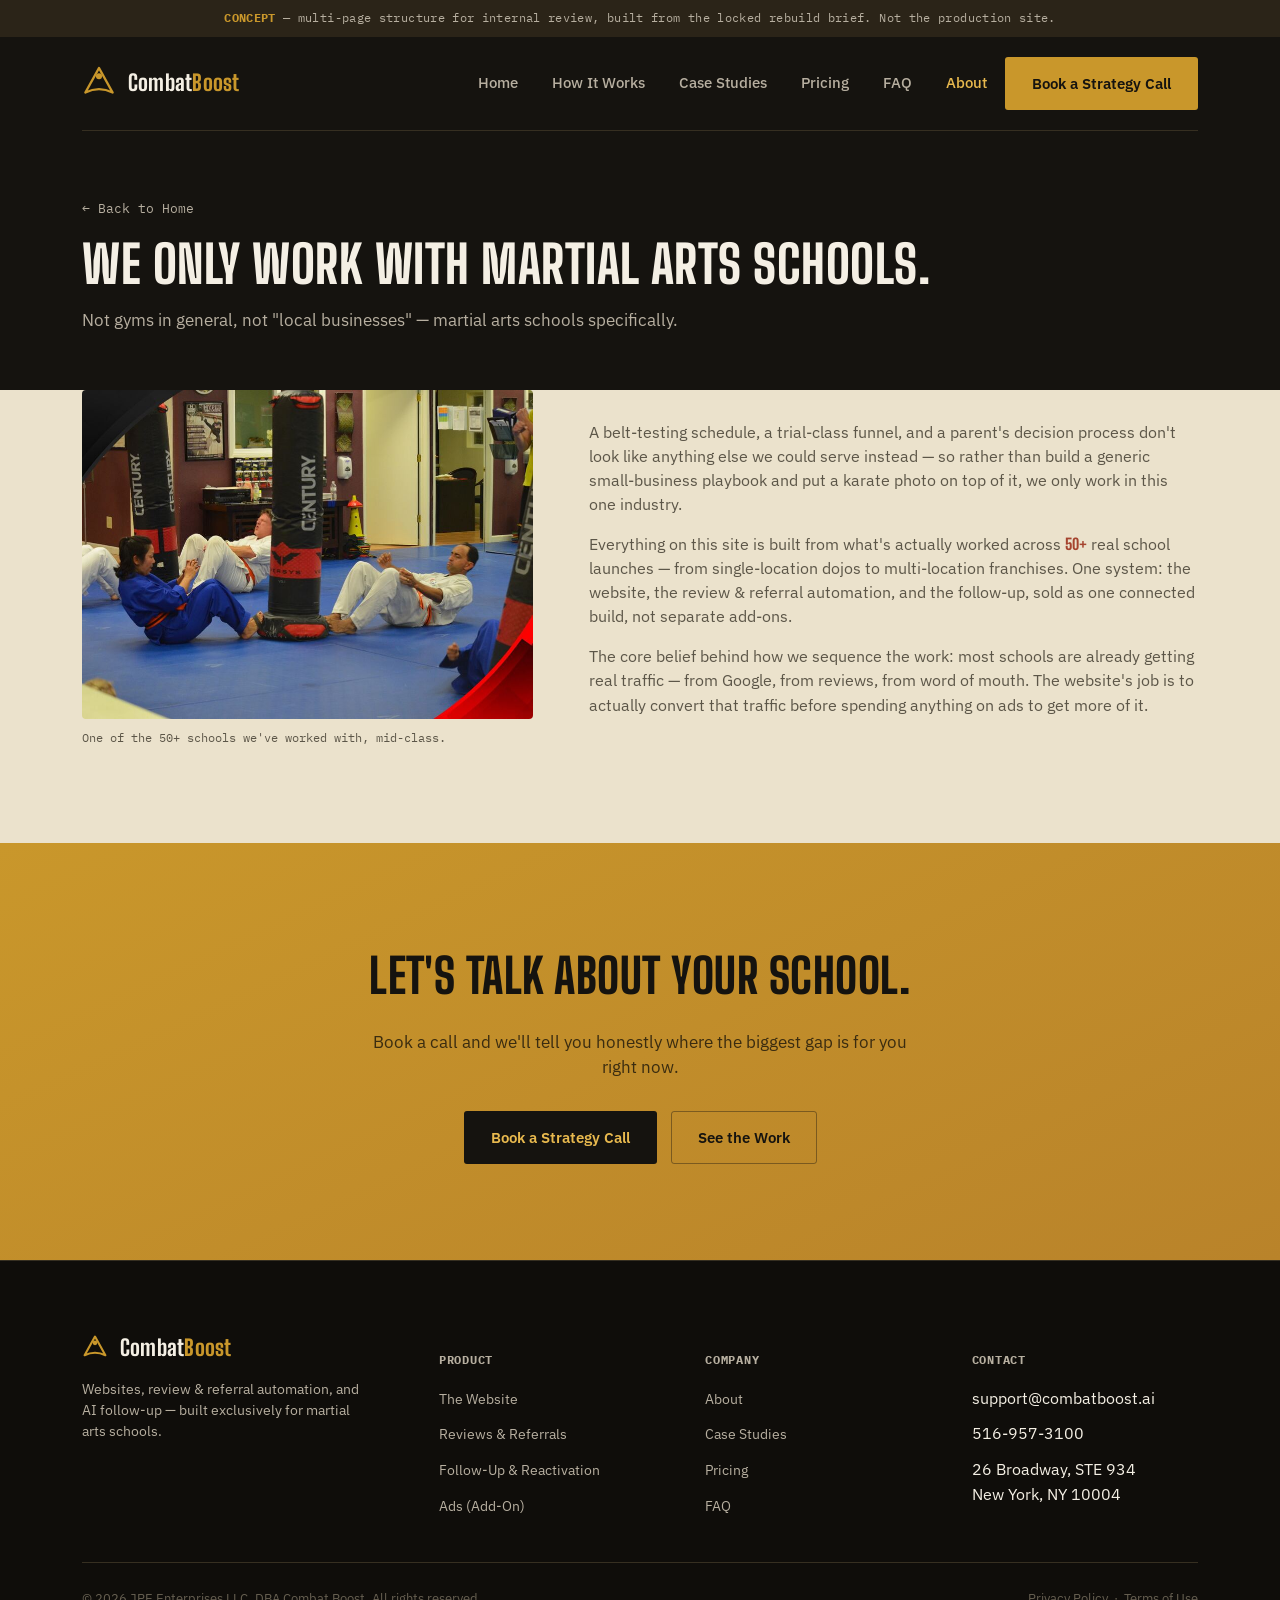
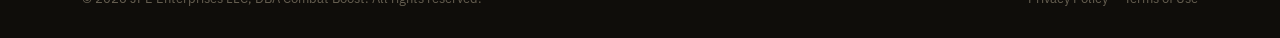
==== about/index.html @ ccc00e43 "Convert to real multi-page site: dedicated URLs for Pricing, Case Studies, About, FAQ The site was a" ====
<!doctype html>
<title>About — Combat Boost</title>
<meta name="description" content="Combat Boost only works with martial arts schools — websites, review & referral automation, and follow-up, built from what's worked across 50+ real school launches.">
<link rel="canonical" href="https://combatboost.ai/about/">
<link rel="stylesheet" href="/assets/styles.css">
<link rel="preconnect" href="https://fonts.gstatic.com" crossorigin>
<link rel="stylesheet" href="https://fonts.googleapis.com/css2?family=Big+Shoulders+Display:wght@600;700;800&family=IBM+Plex+Sans:wght@400;500;600&family=IBM+Plex+Mono:wght@400;500;600&display=swap">

<div class="concept-banner"><b>CONCEPT</b> — multi-page structure for internal review, built from the locked rebuild brief. Not the production site.</div>

<div class="wrap">
  <header>
    <a class="brand" href="/">
      <svg width="34" height="34" viewBox="0 0 100 100" aria-hidden="true">
        <path d="M50 6 L90 78 Q50 58 10 78 Z" fill="none" stroke="#C9972B" stroke-width="7" stroke-linejoin="round"/>
        <circle cx="50" cy="30" r="9" fill="#C9972B"/>
      </svg>
      <span class="brand-word">Combat<span>Boost</span></span>
    </a>
    <div class="header-actions">
      <nav class="main" id="main-nav">
        <a class="btn btn-gold mobile-cta" href="/pricing/#call">Book a Strategy Call</a>
      <a href="/">Home</a>
      <a href="/#how-it-works">How It Works</a>
      <a href="/case-studies/">Case Studies</a>
      <a href="/pricing/">Pricing</a>
      <a href="/faq/">FAQ</a>
      <a href="/about/" aria-current="page">About</a>
      </nav>
      <a class="btn btn-gold" href="/pricing/#call">Book a Strategy Call</a>
      <button class="nav-toggle" id="nav-toggle" aria-label="Toggle menu" aria-expanded="false">
        <span></span><span></span><span></span>
      </button>
    </div>
  </header>
</div>

<section class="page-hero">
  <div class="wrap">
    <a class="crumb" href="/">&larr; Back to Home</a>
    <h1>We Only Work With Martial Arts Schools.</h1>
    <p class="dek">Not gyms in general, not "local businesses" — martial arts schools specifically.</p>
  </div>
</section>

<section class="on-light2" style="padding-top:0">
  <div class="wrap about-grid">
    <div>
      <img class="about-photo" src="/assets/images/about-photo.jpg" alt="A real Combat Boost client, mid-class" loading="lazy">
      <p class="about-cap">One of the 50+ schools we've worked with, mid-class.</p>
    </div>
    <div class="about-copy">
      <p style="font-size:15.5px; color:var(--tx-light-soft)">A belt-testing schedule, a trial-class funnel, and a parent's decision process don't look like anything else we could serve instead — so rather than build a generic small-business playbook and put a karate photo on top of it, we only work in this one industry.</p>
      <p style="font-size:15.5px; color:var(--tx-light-soft)">Everything on this site is built from what's actually worked across <span class="stat-inline">50+</span> real school launches — from single-location dojos to multi-location franchises. One system: the website, the review &amp; referral automation, and the follow-up, sold as one connected build, not separate add-ons.</p>
      <p style="font-size:15.5px; color:var(--tx-light-soft)">The core belief behind how we sequence the work: most schools are already getting real traffic — from Google, from reviews, from word of mouth. The website's job is to actually convert that traffic before spending anything on ads to get more of it.</p>
    </div>
  </div>
</section>

<section class="closing" id="call">
  <div class="wrap">
    <h2>Let's Talk About Your School.</h2>
    <p>Book a call and we'll tell you honestly where the biggest gap is for you right now.</p>
    <div class="actions" style="justify-content:center; display:flex; gap:14px; flex-wrap:wrap">
      <a class="btn btn-gold" href="/pricing/#call">Book a Strategy Call</a>
      <a class="btn btn-ghost-dark" href="/case-studies/">See the Work</a>
    </div>
  </div>
</section>

<!-- PRIORITY 6, NOT BUILT THIS PASS: a self-serve "Free Website Health Check"
     lead magnet (enter your URL, get a scored report) — similar to Monstro's
     Health Check Analyzer and 97Display's Website Audit tool. Strong fit
     since Joe already runs this kind of audit manually on cold prospects.
     Flagged for a future pass, not attempted here. -->

<footer>
  <div class="wrap">
    <div class="foot-grid">
      <div class="foot-about">
        <div class="brand" style="margin-bottom:4px">
          <svg width="26" height="26" viewBox="0 0 100 100" aria-hidden="true">
        <path d="M50 6 L90 78 Q50 58 10 78 Z" fill="none" stroke="#C9972B" stroke-width="8" stroke-linejoin="round"/>
        <circle cx="50" cy="30" r="9" fill="#C9972B"/>
      </svg>
          <span class="brand-word">Combat<span>Boost</span></span>
        </div>
        <p>Websites, review &amp; referral automation, and AI follow-up — built exclusively for martial arts schools.</p>
      </div>
      <div>
        <h5>Product</h5>
        <ul class="foot-links">
          <li><a href="/#how-it-works">The Website</a></li>
          <li><a href="/#how-it-works">Reviews &amp; Referrals</a></li>
          <li><a href="/#how-it-works">Follow-Up &amp; Reactivation</a></li>
          <li><a href="/pricing/">Ads (Add-On)</a></li>
        </ul>
      </div>
      <div>
        <h5>Company</h5>
        <ul class="foot-links">
          <li><a href="/about/">About</a></li>
          <li><a href="/case-studies/">Case Studies</a></li>
          <li><a href="/pricing/">Pricing</a></li>
          <li><a href="/faq/">FAQ</a></li>
        </ul>
      </div>
      <div>
        <h5>Contact</h5>
        <ul class="foot-links">
          <li>support@combatboost.ai</li>
          <li>516-957-3100</li>
          <li>26 Broadway, STE 934<br>New York, NY 10004</li>
        </ul>
      </div>
    </div>
    <div class="foot-bottom">
      <span>© 2026 JPE Enterprises LLC, DBA Combat Boost. All rights reserved.</span>
      <span><a href="#">Privacy Policy</a> &nbsp;·&nbsp; <a href="#">Terms of Use</a></span>
    </div>
  </div>
</footer>
<script src="/assets/nav.js"></script>
---- assets/styles.css ----
:root{
  --ink:        #15130F;
  --ink-2:      #1D1912;
  --ink-3:      #2B2418;
  --line-dark:  #362F21;
  --gold:       #C9972B;
  --gold-bright:#E8B94E;
  --clay:       #A5432E;
  --good:       #6B8F5A;
  --cream:      #F4EFE4;
  --cream-2:    #EBE2CC;
  --line-light: #DCD1B4;
  --tx-dark:      #F4EFE4;
  --tx-dark-soft: #B7AFA0;
  --tx-light:      #17140F;
  --tx-light-soft: #5C5648;
  color-scheme: dark;
  background:var(--ink);
}
*{box-sizing:border-box}
html{scroll-behavior:smooth}
body{margin:0; background:var(--ink); font-family:"IBM Plex Sans",system-ui,sans-serif; color:var(--tx-dark); line-height:1.55}
h1,h2,h3,h4{font-family:"Big Shoulders Display",sans-serif; font-weight:800; text-transform:uppercase; letter-spacing:.01em; text-wrap:balance; margin:0}
.mono{font-family:"IBM Plex Mono",monospace}
p{margin:0}
a{color:inherit}
img,svg{display:block}
.wrap{max-width:1180px; margin:0 auto; padding:0 32px}
@media (max-width:640px){ .wrap{padding:0 20px} }
.btn{
  display:inline-flex; align-items:center; gap:8px; font-family:"IBM Plex Sans"; font-weight:600;
  font-size:15px; padding:14px 26px; border-radius:3px; cursor:pointer; border:1px solid transparent;
  text-decoration:none; transition:transform .15s ease;
}
.btn:hover{transform:translateY(-1px)}
.btn-gold{background:var(--gold); color:var(--ink)}
.btn-gold:hover{background:var(--gold-bright)}
.btn-ghost-dark{border-color:var(--line-dark); color:var(--tx-dark)}
.btn-ghost-dark:hover{border-color:var(--gold)}
.btn-ghost-light{border-color:var(--tx-light); color:var(--tx-light)}
.lede{font-size:15.5px; color:var(--tx-dark-soft); max-width:56ch; margin-bottom:10px}
.on-light .lede, .on-light2 .lede{color:var(--tx-light-soft)}
section{padding:96px 0}
@media (max-width:640px){ section{padding:64px 0} }
.section-head{max-width:640px; margin-bottom:48px}
.section-head h2{font-size:clamp(28px,3.6vw,42px); line-height:1.05}
.section-head p{margin-top:16px; font-size:16.5px}
.on-light{background:var(--cream); color:var(--tx-light)}
.on-light2{background:var(--cream-2); color:var(--tx-light)}

/* ---------- concept banner ---------- */
.concept-banner{
  background:var(--ink-3); color:var(--tx-dark-soft); font-family:"IBM Plex Mono",monospace;
  font-size:12px; text-align:center; padding:9px 14px; letter-spacing:.03em;
}
.concept-banner b{color:var(--gold)}

/* ---------- header ---------- */
header{
  display:flex; align-items:center; justify-content:space-between; padding:20px 0;
  border-bottom:1px solid var(--line-dark);
}
.brand{display:flex; align-items:center; gap:12px; text-decoration:none}
.brand-word{font-family:"Big Shoulders Display"; font-weight:800; font-size:22px; letter-spacing:.01em; color:var(--tx-dark)}
.brand-word span{color:var(--gold)}
.header-actions{display:flex; align-items:center; gap:18px}
nav.main{display:flex; align-items:center; gap:34px; font-size:14.5px; font-weight:500}
nav.main a{text-decoration:none; color:var(--tx-dark-soft)}
nav.main a:hover, nav.main a[aria-current="page"]{color:var(--tx-dark)}
nav.main a[aria-current="page"]{color:var(--gold-bright)}
.nav-toggle{
  display:none; flex-direction:column; justify-content:center; gap:5px; width:34px; height:34px;
  background:none; border:none; cursor:pointer; padding:0;
}
.nav-toggle span{width:100%; height:2px; background:var(--tx-dark); display:block}
.mobile-cta{display:none}
@media (max-width:640px){
  /* The persistent header CTA collides with the wordmark below ~640px —
     hide it there and surface the same CTA as the first item inside the
     mobile nav panel instead, so it's still one tap away, every page. */
  .header-actions > a.btn-gold{display:none}
  .mobile-cta{
    display:block; text-align:center; margin-bottom:14px; width:100%;
    order:-1;
  }
}
@media (max-width:920px){
  nav.main{
    display:none; position:absolute; top:100%; left:0; right:0; background:var(--ink);
    border-bottom:1px solid var(--line-dark); flex-direction:column; align-items:flex-start;
    gap:0; padding:16px 32px 20px;
  }
  nav.main.open{display:flex}
  nav.main a{padding:12px 0; width:100%; border-bottom:1px solid var(--line-dark)}
  nav.main a:last-child{border-bottom:none}
  .nav-toggle{display:flex}
  header{position:relative}
}

/* ---------- interior page hero (dedicated pages, not the homepage) ---------- */
.page-hero{padding:64px 0 56px}
.crumb{
  font-family:"IBM Plex Mono"; font-size:12.5px; color:var(--tx-dark-soft); text-decoration:none;
  display:inline-flex; align-items:center; gap:6px; margin-bottom:20px;
}
.crumb:hover{color:var(--gold-bright)}
.page-hero h1{font-size:clamp(32px,4.6vw,52px); line-height:1.02; margin-bottom:16px}
.page-hero .dek{font-size:17px; color:var(--tx-dark-soft); max-width:60ch}

/* ---------- plain-text included list (pricing) — no icon boxes ---------- */
.included-list{border-top:1px solid var(--line-light)}
.included-item{
  display:grid; grid-template-columns:200px 1fr; gap:24px; padding:26px 0; border-bottom:1px solid var(--line-light);
}
@media (max-width:700px){ .included-item{grid-template-columns:1fr; gap:6px} }
.included-item h3{font-size:18px; text-transform:none; color:var(--tx-light)}
.included-item p{font-size:14.5px; color:var(--tx-light-soft); margin-top:6px}
.included-item .tag-optional{font-family:"IBM Plex Mono"; font-size:11px; color:var(--clay); text-transform:uppercase}

/* ---------- case-study index: story rows, not a card grid ---------- */
.story-row{
  display:grid; grid-template-columns:280px 1fr; gap:36px; padding:36px 0; border-bottom:1px solid var(--line-dark);
  align-items:center;
}
.story-row:first-child{padding-top:0}
@media (max-width:760px){ .story-row{grid-template-columns:1fr} }
.story-shot{width:100%; aspect-ratio:16/11; object-fit:cover; object-position:top; border-top:3px solid var(--gold)}
.story-noshot{
  width:100%; aspect-ratio:16/11; background:var(--ink-2); border-top:3px solid var(--gold);
  display:flex; align-items:center; justify-content:center; font-family:"IBM Plex Mono"; font-size:12px; color:var(--tx-dark-soft); text-align:center; padding:20px;
}
.story-tag{display:block; font-family:"IBM Plex Mono"; font-size:11px; letter-spacing:.05em; color:var(--gold-bright); text-transform:uppercase}
.story-row h3{font-size:22px; margin-top:8px; text-transform:none}
.story-row p{font-size:14.5px; color:var(--tx-dark-soft); margin-top:10px; max-width:56ch}
.story-link{font-family:"IBM Plex Mono"; font-size:12.5px; color:var(--gold-bright); text-decoration:none; margin-top:14px; display:inline-block; border-bottom:1px solid var(--gold-bright)}

/* ---------- individual case-study detail page ---------- */
.story-quote{
  border-left:2px solid var(--gold); padding-left:24px; margin:28px 0;
  font-family:"Big Shoulders Display"; font-weight:600; font-size:clamp(19px,2.2vw,24px); line-height:1.32; text-transform:none;
  color:var(--tx-dark);
}

/* ---------- hero ---------- */
.hero{padding:80px 0 100px; position:relative; overflow:hidden}
.hero::before{
  content:""; position:absolute; inset:0; pointer-events:none;
  background:
    radial-gradient(700px 420px at 82% -10%, rgba(201,151,43,.16), transparent 70%);
}
.hero-grid{display:grid; grid-template-columns:1.1fr .9fr; gap:56px; align-items:center; position:relative}
@media (max-width:920px){ .hero-grid{grid-template-columns:1fr} }
.hero h1{font-size:clamp(38px,5.4vw,64px); line-height:.98; margin:18px 0 22px}
.hero h1 em{font-style:normal; color:var(--gold)}
.hero .dek{font-size:18px; color:var(--tx-dark-soft); max-width:52ch; margin-bottom:34px}
.hero .actions{display:flex; gap:14px; flex-wrap:wrap; margin-bottom:30px}
.hero .stat-line{font-size:14px; color:var(--tx-dark-soft)}
.hero .stat-line b{color:var(--gold-bright); font-family:"IBM Plex Mono"}

/* Real before/after — an actual client's old site next to the actual
   Combat Boost rebuild, in a plain browser-chrome frame. Replaces the
   floating-stat-card cluster that read as generic AI-page-builder filler. */
.ba-compare{position:relative}
.ba-frame{
  background:var(--ink-2); border:1px solid var(--line-dark); border-radius:6px; overflow:hidden;
}
.ba-chrome{
  display:flex; align-items:center; gap:8px; padding:9px 12px; background:var(--ink-3);
  border-bottom:1px solid var(--line-dark);
}
.ba-dot{width:8px; height:8px; border-radius:50%; background:#4a4130}
.ba-url{
  font-family:"IBM Plex Mono"; font-size:10.5px; color:var(--tx-dark-soft); margin-left:6px;
  background:var(--ink); padding:2px 10px; border-radius:3px; flex:1; white-space:nowrap; overflow:hidden; text-overflow:ellipsis;
}
.ba-frame img{width:100%; display:block}
.ba-label{
  font-family:"IBM Plex Mono"; font-size:11px; letter-spacing:.06em; text-transform:uppercase;
  margin-bottom:9px; display:flex; align-items:center; gap:8px;
}
.ba-label.before{color:var(--tx-dark-soft)}
.ba-label.after{color:var(--gold-bright)}
.ba-label .tag{width:16px; height:2px; background:currentColor; display:inline-block}
.ba-after{margin-top:22px; margin-left:38px; position:relative; z-index:1}
.ba-after .ba-frame{border-color:var(--gold); box-shadow:0 22px 50px rgba(0,0,0,.45)}
.ba-cap{margin-top:14px; font-size:12.5px; color:var(--tx-dark-soft); font-family:"IBM Plex Mono"}
@media (max-width:920px){
  .ba-after{margin-left:0; margin-top:16px}
}

/* ---------- proof strip ---------- */
.proof{background:var(--ink-2); border-top:1px solid var(--line-dark); border-bottom:1px solid var(--line-dark)}
.proof-inner{padding:34px 0; display:flex; align-items:center; gap:40px; flex-wrap:wrap; justify-content:space-between}
.proof-lede{font-family:"IBM Plex Mono"; font-size:13px; color:var(--tx-dark-soft); white-space:nowrap; display:flex; align-items:baseline; gap:10px}
.proof-lede b{font-family:"Big Shoulders Display"; font-weight:800; font-size:30px; color:var(--gold-bright)}
.logo-row{display:flex; gap:38px; flex-wrap:wrap; align-items:center}
.logo-word{font-family:"Big Shoulders Display"; font-weight:700; font-size:16.5px; color:var(--tx-dark-soft); letter-spacing:.01em; text-transform:uppercase; white-space:nowrap}
.logo-word small{display:block; font-family:"IBM Plex Mono"; font-size:9.5px; letter-spacing:.04em; color:#6b6455; text-transform:none; margin-top:1px}

/* ---------- quote banner ---------- */
.quote-banner{text-align:center}
.quote-banner .q{
  font-family:"Big Shoulders Display"; font-weight:600; text-transform:none; letter-spacing:0;
  font-size:clamp(22px,3vw,32px); max-width:900px; margin:0 auto 20px; line-height:1.25; color:var(--tx-dark);
}
.quote-banner .q::before{content:"“"; color:var(--gold)}
.quote-banner .q::after{content:"”"; color:var(--gold)}
.quote-banner .attr{font-family:"IBM Plex Mono"; font-size:13px; color:var(--tx-dark-soft)}
.quote-banner .attr b{color:var(--gold-bright)}

/* ---------- before/after table ---------- */
.baTable{width:100%; border-collapse:collapse; background:var(--cream); overflow:hidden; border-radius:8px}
.baTable th, .baTable td{padding:18px 22px; text-align:left; border-bottom:1px solid var(--line-light); font-size:15px}
.baTable thead th{
  font-family:"IBM Plex Mono"; font-size:11.5px; letter-spacing:.08em; text-transform:uppercase;
  color:var(--tx-light-soft); border-bottom:2px solid var(--tx-light); padding-bottom:14px;
}
.baTable td:first-child{font-family:"Big Shoulders Display"; font-weight:700; font-size:17px; text-transform:uppercase; width:26%}
.baTable tr:last-child td{border-bottom:none}
.mark{display:inline-flex; align-items:center; gap:9px}
.mark.bad::before{content:"✕"; color:var(--clay); font-weight:700}
.mark.good::before{content:"✓"; color:var(--good); font-weight:700}
.reactivation-row td{background:var(--cream-2)}
.tableWrap{overflow-x:auto}

/* ---------- feature strip: plain text, no icon boxes ---------- */
.feature-strip{
  display:flex; flex-wrap:wrap; gap:0; margin-top:8px; border-top:1px solid var(--line-dark); border-bottom:1px solid var(--line-dark);
}
.feature-strip span{
  font-family:"Big Shoulders Display"; font-weight:700; text-transform:uppercase; font-size:15px;
  letter-spacing:.01em; padding:20px 30px 20px 0; margin-right:30px; border-right:1px solid var(--line-dark);
  color:var(--tx-dark-soft);
}
.feature-strip span:last-child{border-right:none; margin-right:0}
.feature-strip span i{color:var(--gold-bright); font-style:normal; font-weight:500; text-transform:none; font-size:12px; font-family:"IBM Plex Mono"}
@media (max-width:760px){
  .feature-strip{flex-direction:column; border-top:none; border-bottom:none}
  .feature-strip span{border-right:none; border-bottom:1px solid var(--line-dark); margin-right:0; padding:16px 0}
  .feature-strip span:last-child{border-bottom:none}
}
.neg-space{margin-top:34px; display:flex; flex-direction:column; gap:10px}
.neg-space p{font-family:"Big Shoulders Display"; font-weight:600; font-size:clamp(18px,2.1vw,23px); text-transform:none; color:var(--tx-dark-soft)}
.neg-space p b{color:var(--gold-bright); font-weight:800}

/* ---------- about: real photo + prose, no card/number grid ---------- */
.about-grid{display:grid; grid-template-columns:.85fr 1.15fr; gap:56px; align-items:center}
@media (max-width:820px){ .about-grid{grid-template-columns:1fr} }
.about-photo{width:100%; border-radius:4px; display:block}
.about-cap{font-family:"IBM Plex Mono"; font-size:11.5px; color:var(--tx-light-soft); margin-top:10px}
.about-copy p + p{margin-top:16px}
.about-copy .stat-inline{font-family:"Big Shoulders Display"; font-weight:800; color:var(--clay)}

/* ---------- video testimonial ---------- */
.video-block{display:grid; grid-template-columns:.95fr 1.05fr; gap:48px; align-items:center}
@media (max-width:860px){ .video-block{grid-template-columns:1fr} }
.video-card{
  aspect-ratio:16/10; background:var(--ink-3); border-top:3px solid var(--gold);
  display:flex; align-items:center; justify-content:center; position:relative;
}
.play{
  width:60px; height:60px; border-radius:50%; background:var(--gold); display:flex;
  align-items:center; justify-content:center;
}
.play::before{content:""; width:0; height:0; border-top:10px solid transparent; border-bottom:10px solid transparent; border-left:16px solid var(--ink); margin-left:4px}
.video-card .vc-cap{position:absolute; bottom:14px; left:16px; font-family:"IBM Plex Mono"; font-size:11.5px; color:var(--tx-dark-soft)}
.video-quote .q{
  font-family:"Big Shoulders Display"; font-weight:600; font-size:clamp(22px,2.6vw,30px); line-height:1.28;
  margin-bottom:18px; text-transform:none;
}
.video-quote .q span{color:var(--gold-bright)}
.video-quote .attr{font-family:"IBM Plex Mono"; font-size:13.5px; color:var(--tx-dark-soft)}
.video-quote .woven-stat{
  margin-top:22px; padding-top:18px; border-top:1px solid var(--line-dark);
  display:flex; align-items:baseline; gap:12px;
}
.woven-stat .ws-num{font-family:"Big Shoulders Display"; font-weight:800; font-size:32px; color:var(--gold-bright)}
.woven-stat .ws-txt{font-size:13.5px; color:var(--tx-dark-soft)}

/* ---------- case studies: flat, no shadow, thin rule not a boxed card ---------- */
.cs-grid{display:grid; grid-template-columns:repeat(3,1fr); gap:0}
@media (max-width:860px){ .cs-grid{grid-template-columns:1fr} }
.cs-card{
  border-left:1px solid var(--line-light); padding:4px 26px; display:flex; flex-direction:column; gap:10px;
}
.cs-card:first-child{border-left:none; padding-left:0}
@media (max-width:860px){
  .cs-card{border-left:none; border-top:1px solid var(--line-light); padding:26px 0}
  .cs-card:first-child{border-top:none; padding-top:0}
}
.cs-shot{width:100%; aspect-ratio:16/10; object-fit:cover; object-position:top; border-top:3px solid var(--clay); margin-bottom:6px}
.cs-tag{font-family:"IBM Plex Mono"; font-size:11px; letter-spacing:.05em; color:var(--clay); text-transform:uppercase}
.cs-card h3{font-size:19px; text-transform:none}
.cs-card p{font-size:14px; color:var(--tx-light-soft)}
.cs-link{font-family:"IBM Plex Mono"; font-size:12.5px; color:var(--tx-light); margin-top:auto; text-decoration:none; border-bottom:1px solid var(--tx-light)}

/* ---------- faq ---------- */
.faq-item{border-bottom:1px solid var(--line-dark); padding:22px 0}
.faq-item summary{
  cursor:pointer; list-style:none; font-family:"Big Shoulders Display"; font-weight:700; font-size:18px;
  display:flex; justify-content:space-between; align-items:center; text-transform:none;
}
.faq-item summary::-webkit-details-marker{display:none}
.faq-item summary::after{content:"+"; color:var(--gold); font-size:22px; font-family:"IBM Plex Mono"}
.faq-item[open] summary::after{content:"–"}
.faq-item p{margin-top:12px; font-size:14.5px; color:var(--tx-dark-soft); max-width:70ch}

/* ---------- closing / pricing ---------- */
.closing{background:linear-gradient(155deg,var(--gold) 0%, #B9832A 100%); color:var(--ink); text-align:center}
.closing h2{font-size:clamp(30px,4.4vw,48px); color:var(--ink); margin-bottom:16px}
.closing p{font-size:16.5px; max-width:56ch; margin:0 auto 30px; color:#3A2C10}
.closing .btn-gold{background:var(--ink); color:var(--gold-bright)}
.closing .btn-gold:hover{background:#241f16}
.closing .btn-ghost-dark{border-color:rgba(21,19,15,.4); color:var(--ink)}

/* ---------- footer ---------- */
footer{background:#0F0D0A; padding:70px 0 30px; border-top:1px solid var(--line-dark)}
.foot-grid{display:grid; grid-template-columns:1.4fr 1fr 1fr 1fr; gap:40px; padding-bottom:44px; border-bottom:1px solid var(--line-dark)}
@media (max-width:820px){ .foot-grid{grid-template-columns:1fr 1fr} }
.foot-grid h5{font-family:"IBM Plex Mono"; font-size:12px; letter-spacing:.06em; text-transform:uppercase; color:var(--tx-dark-soft); margin-bottom:16px}
.foot-links{list-style:none; margin:0; padding:0; display:grid; gap:11px}
.foot-links a{text-decoration:none; color:var(--tx-dark-soft); font-size:14px}
.foot-links a:hover{color:var(--gold)}
.foot-about p{font-size:13.5px; color:var(--tx-dark-soft); max-width:36ch; margin-top:14px}
.foot-bottom{padding-top:26px; display:flex; justify-content:space-between; flex-wrap:wrap; gap:12px; font-size:12.5px; color:#665F51}
.foot-bottom a{color:#665F51; text-decoration:none}
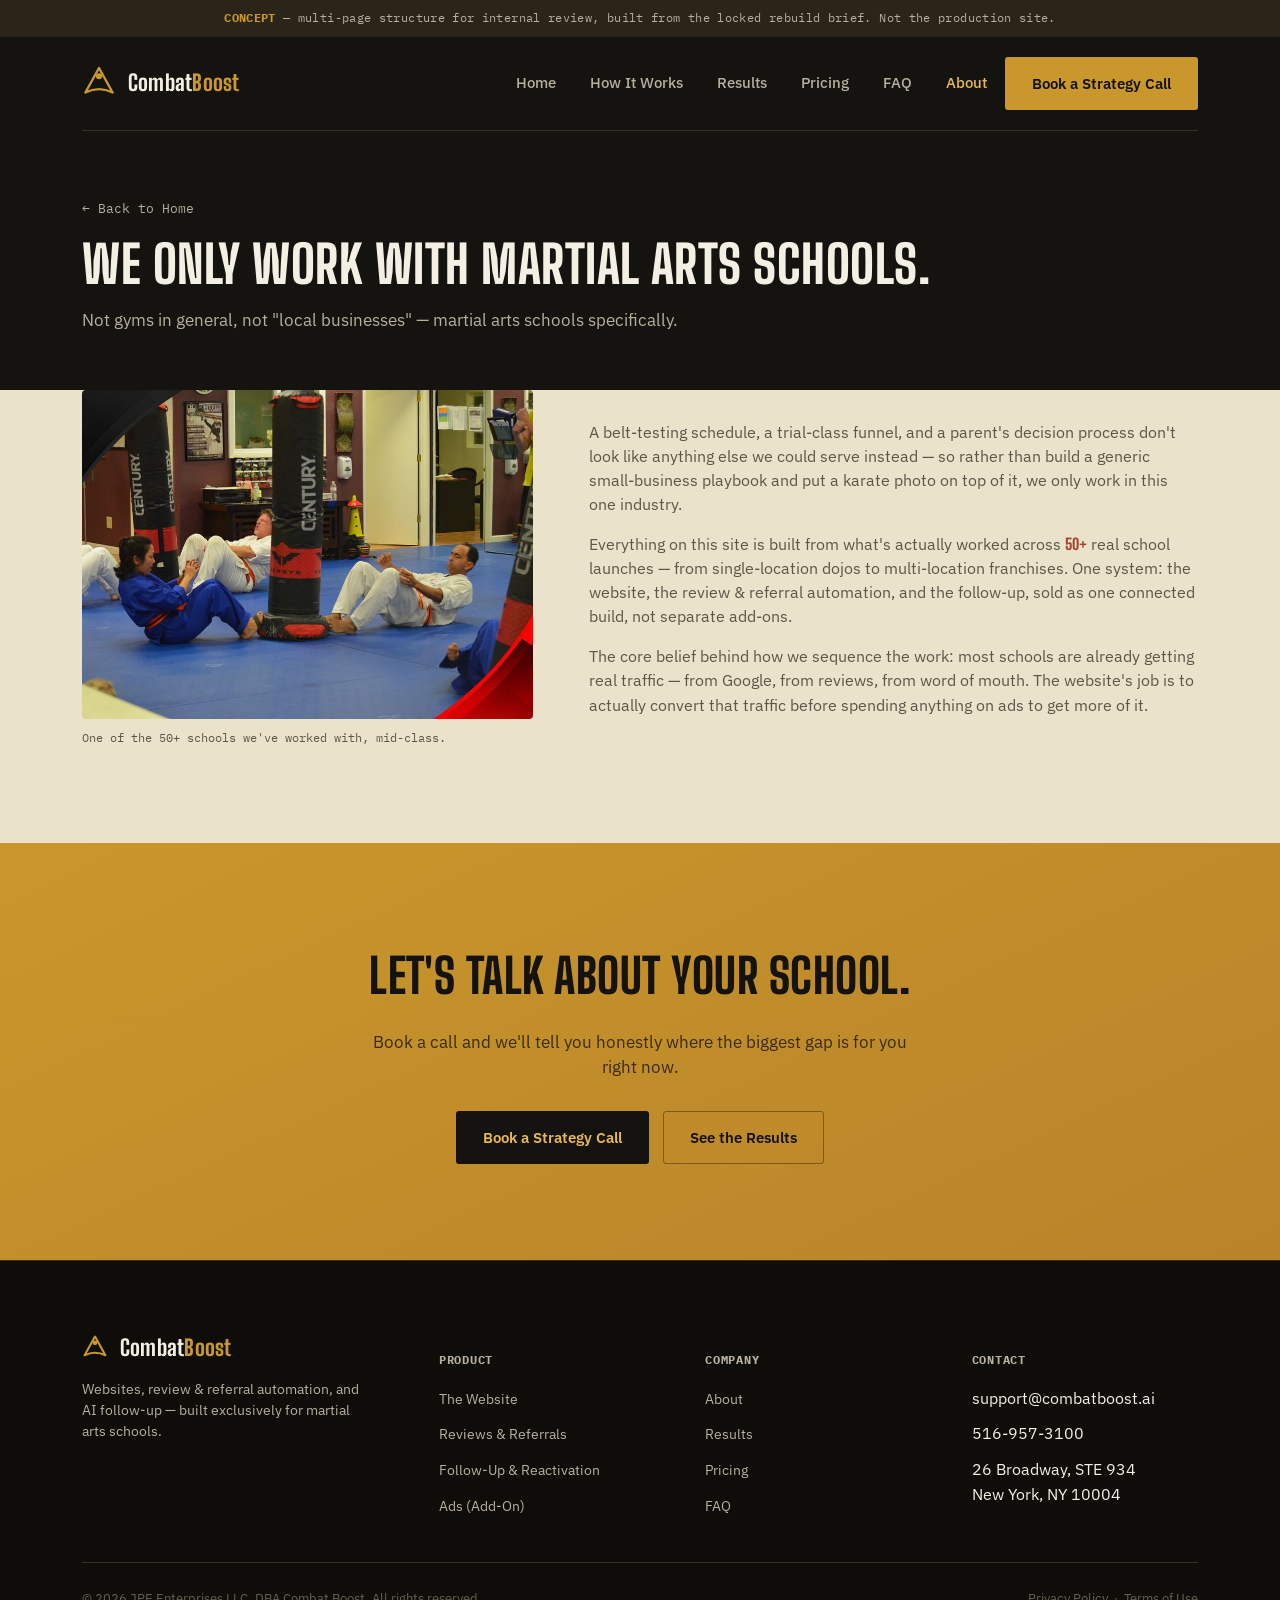
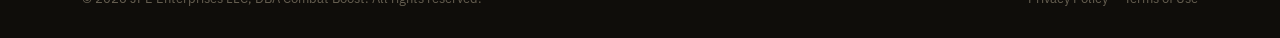
==== commit e40f8c5e: "Rename/restructure Case Studies -> Results: aggregate proof, not narrative case studies Per directio" ====
--- a/about/index.html
+++ b/about/index.html
@@ -22,7 +22,7 @@
         <a class="btn btn-gold mobile-cta" href="/pricing/#call">Book a Strategy Call</a>
       <a href="/">Home</a>
       <a href="/#how-it-works">How It Works</a>
-      <a href="/case-studies/">Case Studies</a>
+      <a href="/results/">Results</a>
       <a href="/pricing/">Pricing</a>
       <a href="/faq/">FAQ</a>
       <a href="/about/" aria-current="page">About</a>
@@ -63,7 +63,7 @@
     <p>Book a call and we'll tell you honestly where the biggest gap is for you right now.</p>
     <div class="actions" style="justify-content:center; display:flex; gap:14px; flex-wrap:wrap">
       <a class="btn btn-gold" href="/pricing/#call">Book a Strategy Call</a>
-      <a class="btn btn-ghost-dark" href="/case-studies/">See the Work</a>
+      <a class="btn btn-ghost-dark" href="/results/">See the Results</a>
     </div>
   </div>
 </section>
@@ -100,7 +100,7 @@
         <h5>Company</h5>
         <ul class="foot-links">
           <li><a href="/about/">About</a></li>
-          <li><a href="/case-studies/">Case Studies</a></li>
+          <li><a href="/results/">Results</a></li>
           <li><a href="/pricing/">Pricing</a></li>
           <li><a href="/faq/">FAQ</a></li>
         </ul>
--- a/assets/styles.css
+++ b/assets/styles.css
@@ -324,3 +324,72 @@
 .foot-about p{font-size:13.5px; color:var(--tx-dark-soft); max-width:36ch; margin-top:14px}
 .foot-bottom{padding-top:26px; display:flex; justify-content:space-between; flex-wrap:wrap; gap:12px; font-size:12.5px; color:#665F51}
 .foot-bottom a{color:#665F51; text-decoration:none}
+
+/* ---------- results page: video embed ---------- */
+.video-embed-wrap{position:relative; padding-top:56.25%; border-top:3px solid var(--gold); margin-bottom:28px; background:var(--ink-3)}
+.video-embed-wrap iframe{position:absolute; top:0; left:0; width:100%; height:100%; border:0}
+
+/* ---------- results page: repeatable proof card ---------- */
+.proof-grid{display:grid; grid-template-columns:repeat(auto-fill, minmax(240px, 1fr)); gap:18px; margin-top:8px}
+.proof-card{background:var(--ink-2); border:1px solid var(--line-dark)}
+.on-light .proof-card, .on-light2 .proof-card{background:var(--cream-2); border-color:var(--line-light)}
+.proof-shot{width:100%; aspect-ratio:16/10; object-fit:cover; display:block}
+.proof-pending{
+  aspect-ratio:16/10; display:flex; flex-direction:column; align-items:center; justify-content:center;
+  gap:4px; background:repeating-linear-gradient(135deg, var(--ink-3), var(--ink-3) 10px, var(--ink-2) 10px, var(--ink-2) 20px);
+  font-family:"IBM Plex Mono"; font-size:12px; color:var(--tx-dark-soft); text-align:center; padding:16px;
+}
+.on-light .proof-pending, .on-light2 .proof-pending{
+  background:repeating-linear-gradient(135deg, var(--cream), var(--cream) 10px, var(--cream-2) 10px, var(--cream-2) 20px);
+  color:var(--tx-light-soft);
+}
+.proof-pending span{font-size:10.5px; opacity:.75}
+.proof-card-body{padding:16px 18px}
+.proof-badge{
+  display:inline-block; font-family:"IBM Plex Mono"; font-size:10.5px; letter-spacing:.04em; text-transform:uppercase;
+  color:var(--gold-bright); background:rgba(201,151,43,.12); padding:3px 9px; border-radius:100px; margin-bottom:8px;
+}
+.proof-card-body h3{font-size:16px; text-transform:none}
+.proof-note{font-size:12px; color:var(--tx-dark-soft); margin-top:6px; font-style:italic}
+.proof-more{margin-top:26px}
+.proof-more summary{
+  cursor:pointer; list-style:none; font-family:"IBM Plex Mono"; font-size:13px; color:var(--gold-bright);
+  border-bottom:1px solid var(--gold-bright); display:inline-block; padding-bottom:2px;
+}
+.proof-more summary::-webkit-details-marker{display:none}
+.proof-more summary::before{content:"+ "}
+.proof-more[open] summary::before{content:"– "}
+
+/* ---------- results page: before/after stat comparison ---------- */
+.stat-compare{display:flex; flex-wrap:wrap; gap:40px}
+.stat-compare-item{display:flex; flex-direction:column; gap:8px}
+.sc-label{font-family:"IBM Plex Mono"; font-size:12px; letter-spacing:.04em; text-transform:uppercase; color:var(--tx-dark-soft)}
+.on-light .sc-label, .on-light2 .sc-label{color:var(--tx-light-soft)}
+.sc-nums{display:flex; align-items:baseline; gap:14px}
+.sc-before{font-family:"Big Shoulders Display"; font-weight:700; font-size:32px; color:var(--tx-dark-soft); text-decoration:line-through; text-decoration-color:var(--clay)}
+.on-light .sc-before, .on-light2 .sc-before{color:var(--tx-light-soft)}
+.sc-arrow{font-size:22px; color:var(--gold-bright)}
+.sc-after{font-family:"Big Shoulders Display"; font-weight:800; font-size:44px; color:var(--gold-bright)}
+
+/* ---------- results page: growth-over-time grid ---------- */
+.growth-grid{display:grid; grid-template-columns:repeat(3,1fr); gap:18px}
+@media (max-width:820px){ .growth-grid{grid-template-columns:1fr} }
+.growth-grid .proof-pending{aspect-ratio:4/3}
+
+/* ---------- results page: text-message bubble ---------- */
+.text-bubble-wrap{max-width:360px; margin-bottom:48px}
+.text-bubble{
+  background:#2E8B57; color:#fff; padding:14px 18px; border-radius:18px 18px 18px 4px;
+  font-size:14.5px; line-height:1.45; position:relative;
+}
+.bubble-cap{font-family:"IBM Plex Mono"; font-size:11.5px; color:var(--tx-light-soft); margin-top:10px}
+
+/* ---------- results page: testimonial grid ---------- */
+.testimonial-grid{display:grid; grid-template-columns:repeat(auto-fill, minmax(260px, 1fr)); gap:20px}
+.testimonial-card{background:var(--cream-2); border:1px solid var(--line-light); padding:22px}
+.testimonial-card .story-quote{font-size:16px; margin:10px 0 14px; padding-left:16px; color:var(--tx-light)}
+.testimonial-name{font-family:"IBM Plex Mono"; font-size:12px; color:var(--tx-light-soft)}
+.quote-pending{
+  font-family:"IBM Plex Mono"; font-size:13px; color:var(--tx-light-soft); font-style:italic;
+  padding:14px; border:1px dashed var(--line-light);
+}
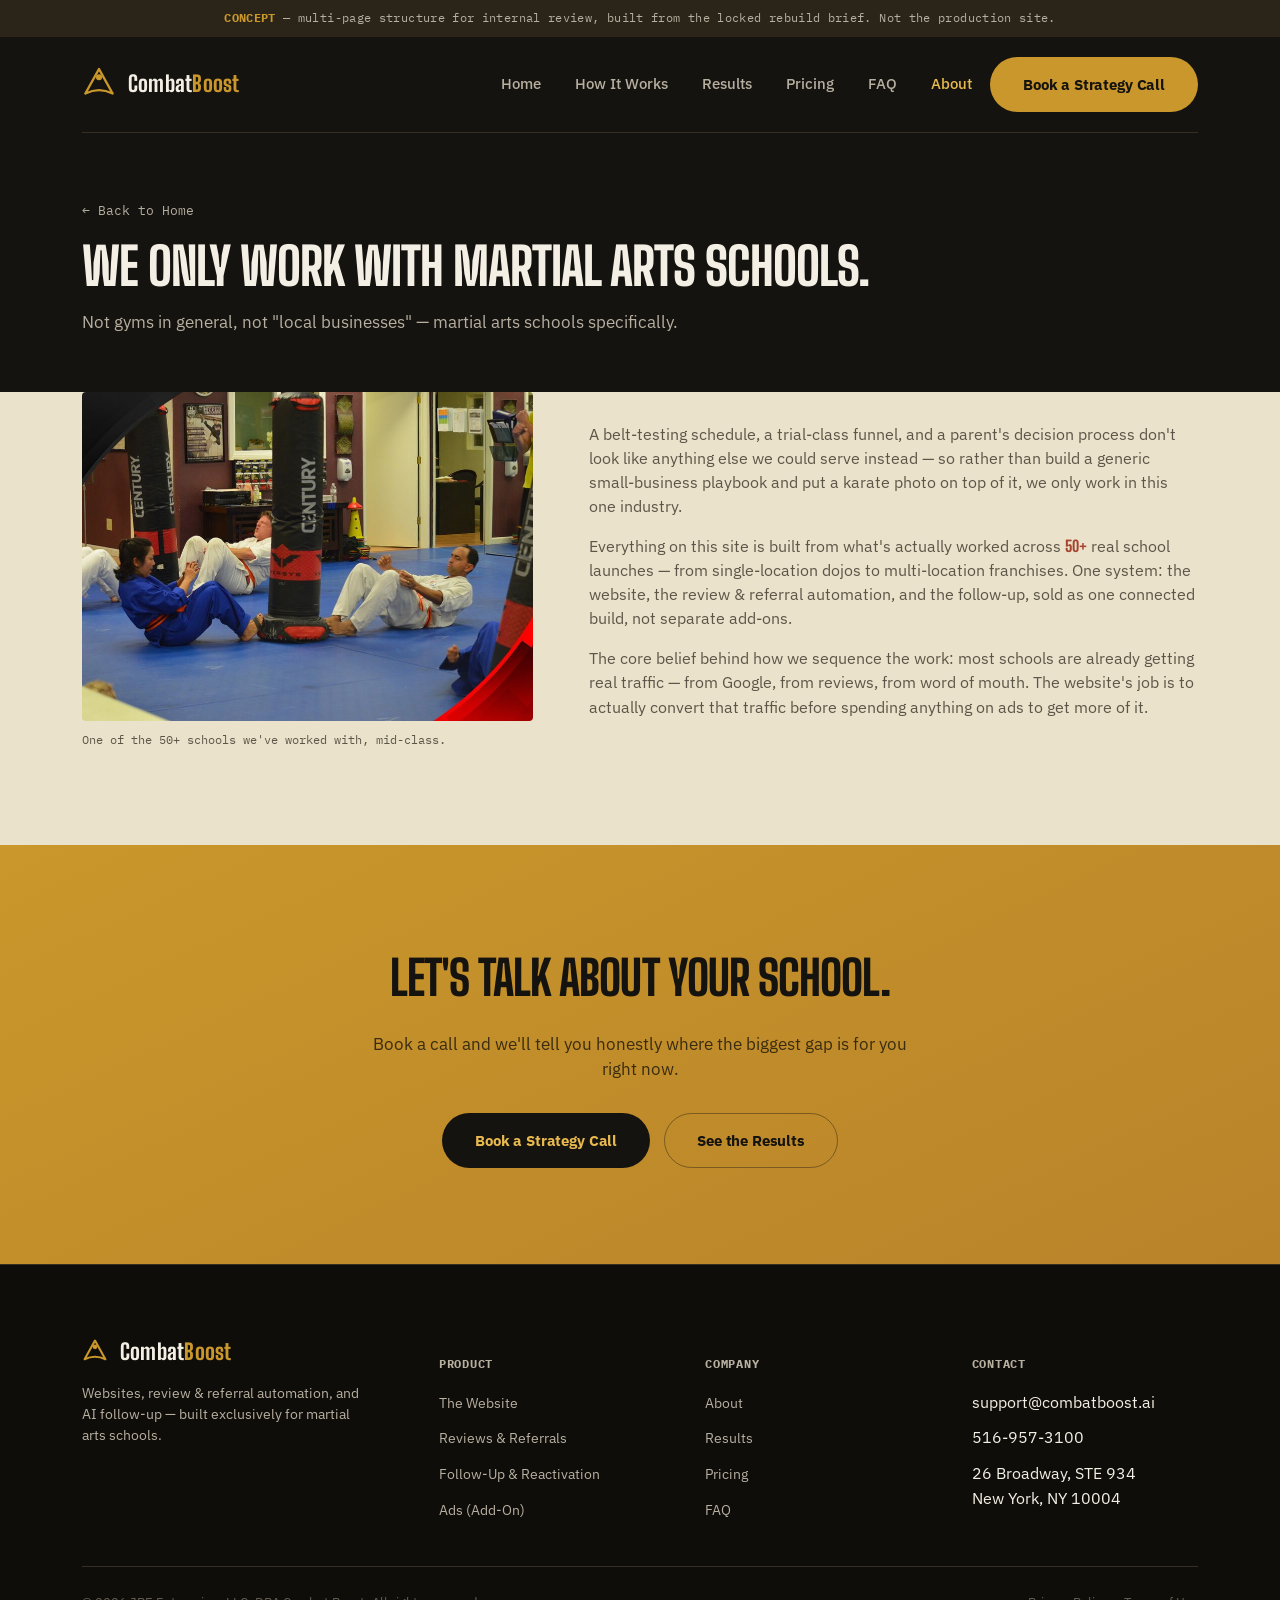
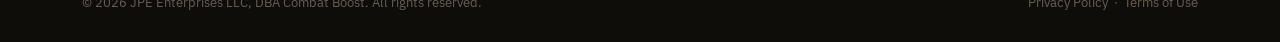
==== commit 06ad695a: "Rebuild homepage on Academy Blast's structural/CSS system - Adapt the extracted Academy Blast spec (" ====
--- a/about/index.html
+++ b/about/index.html
@@ -1,4 +1,5 @@
 <!doctype html>
+<meta charset="utf-8">
 <title>About — Combat Boost</title>
 <meta name="description" content="Combat Boost only works with martial arts schools — websites, review & referral automation, and follow-up, built from what's worked across 50+ real school launches.">
 <link rel="canonical" href="https://combatboost.ai/about/">
--- a/assets/styles.css
+++ b/assets/styles.css
@@ -20,17 +20,26 @@
 *{box-sizing:border-box}
 html{scroll-behavior:smooth}
 body{margin:0; background:var(--ink); font-family:"IBM Plex Sans",system-ui,sans-serif; color:var(--tx-dark); line-height:1.55}
-h1,h2,h3,h4{font-family:"Big Shoulders Display",sans-serif; font-weight:800; text-transform:uppercase; letter-spacing:.01em; text-wrap:balance; margin:0}
+/* Negative tracking on every uppercase headline — tighter as size grows,
+   found on Academy Blast (~-0.6px at 20px scaling to ~-2px at 65px, a
+   near-constant -3% em ratio). We use a slightly gentler -2% em since Big
+   Shoulders Display is already condensed; this still replaces the old
+   open/positive tracking, which read as looser and less deliberate. */
+h1,h2,h3,h4{font-family:"Big Shoulders Display",sans-serif; font-weight:800; text-transform:uppercase; letter-spacing:-.02em; text-wrap:balance; margin:0}
 .mono{font-family:"IBM Plex Mono",monospace}
 p{margin:0}
 a{color:inherit}
 img,svg{display:block}
 .wrap{max-width:1180px; margin:0 auto; padding:0 32px}
 @media (max-width:640px){ .wrap{padding:0 20px} }
+/* Fully round pill shape, both primary and secondary — Academy Blast's
+   button discipline: rounding exists only here and on the proof-pill,
+   nowhere else on the site. No shadow on either state; visual weight
+   comes from fill contrast and the hover lift alone. */
 .btn{
-  display:inline-flex; align-items:center; gap:8px; font-family:"IBM Plex Sans"; font-weight:600;
-  font-size:15px; padding:14px 26px; border-radius:3px; cursor:pointer; border:1px solid transparent;
-  text-decoration:none; transition:transform .15s ease;
+  display:inline-flex; align-items:center; gap:8px; font-family:"IBM Plex Sans"; font-weight:700;
+  font-size:15px; letter-spacing:-.01em; padding:15px 32px; border-radius:999px; cursor:pointer; border:1px solid transparent;
+  text-decoration:none; transition:transform .15s ease, opacity .15s ease;
 }
 .btn:hover{transform:translateY(-1px)}
 .btn-gold{background:var(--gold); color:var(--ink)}
@@ -142,20 +151,36 @@
 }
 
 /* ---------- hero ---------- */
-.hero{padding:80px 0 100px; position:relative; overflow:hidden}
-.hero::before{
-  content:""; position:absolute; inset:0; pointer-events:none;
-  background:
-    radial-gradient(700px 420px at 82% -10%, rgba(201,151,43,.16), transparent 70%);
-}
-.hero-grid{display:grid; grid-template-columns:1.1fr .9fr; gap:56px; align-items:center; position:relative}
-@media (max-width:920px){ .hero-grid{grid-template-columns:1fr} }
-.hero h1{font-size:clamp(38px,5.4vw,64px); line-height:.98; margin:18px 0 22px}
-.hero h1 em{font-style:normal; color:var(--gold)}
+/* No photo — very little real client/school photography exists, and a
+   faded-photo treatment (Academy Blast's own trick) only reads as
+   restraint on their all-neutral palette, not ours. The stat-pill row
+   below carries the hero's visual weight instead. Asymmetric top/bottom
+   padding mirrors Academy Blast's real hero rhythm (heavier top, lighter
+   bottom) rather than the centered padding used on interior page-heroes. */
+.hero{background:var(--ink); padding:0}
+.hero-content{padding:104px 0 84px; max-width:720px}
+@media (max-width:760px){
+  .hero-content{padding:76px 0 56px}
+}
+.hero h1{font-size:clamp(36px,5.6vw,64px); line-height:1.02; margin:0 0 22px}
+.hero h1 em{font-style:normal; color:var(--gold-bright)}
 .hero .dek{font-size:18px; color:var(--tx-dark-soft); max-width:52ch; margin-bottom:34px}
-.hero .actions{display:flex; gap:14px; flex-wrap:wrap; margin-bottom:30px}
-.hero .stat-line{font-size:14px; color:var(--tx-dark-soft)}
-.hero .stat-line b{color:var(--gold-bright); font-family:"IBM Plex Mono"}
+.hero .actions{display:flex; gap:14px; flex-wrap:wrap; margin-bottom:36px}
+.hero .btn-ghost-dark{border-color:rgba(244,239,228,.4)}
+
+/* Proof pills carry the hero's visual weight in place of a photo. Pill
+   shape (20px radius, not fully round — matches the reference site's
+   actual pill-capsule radius) and the one soft shadow used anywhere on
+   the site both live here, deliberately reserved to this one component. */
+.proof-pills{display:flex; gap:12px; flex-wrap:wrap}
+.proof-pill{
+  display:inline-flex; align-items:baseline; gap:9px;
+  background:rgba(244,239,228,.08); border:1px solid rgba(244,239,228,.22);
+  border-radius:20px; padding:14px 22px;
+  box-shadow:inset 0 1px 0 rgba(244,239,228,.06), 0 10px 26px rgba(0,0,0,.35);
+}
+.pp-num{font-family:"Big Shoulders Display"; font-weight:800; font-size:21px; color:var(--gold-bright)}
+.pp-txt{font-size:13.5px; color:var(--tx-dark); font-weight:500}
 
 /* Real before/after — an actual client's old site next to the actual
    Combat Boost rebuild, in a plain browser-chrome frame. Replaces the
@@ -179,18 +204,19 @@
   margin-bottom:9px; display:flex; align-items:center; gap:8px;
 }
 .ba-label.before{color:var(--tx-dark-soft)}
-.ba-label.after{color:var(--gold-bright)}
+.ba-label.after{color:var(--clay)}
 .ba-label .tag{width:16px; height:2px; background:currentColor; display:inline-block}
 .ba-after{margin-top:22px; margin-left:38px; position:relative; z-index:1}
-.ba-after .ba-frame{border-color:var(--gold); box-shadow:0 22px 50px rgba(0,0,0,.45)}
-.ba-cap{margin-top:14px; font-size:12.5px; color:var(--tx-dark-soft); font-family:"IBM Plex Mono"}
+.ba-after .ba-frame{border-color:var(--gold); box-shadow:0 22px 50px rgba(0,0,0,.3)}
+.ba-cap{margin-top:14px; font-size:12.5px; color:var(--tx-light-soft); font-family:"IBM Plex Mono"}
+.ba-cap a{color:var(--clay)}
 @media (max-width:920px){
   .ba-after{margin-left:0; margin-top:16px}
 }
 
 /* ---------- proof strip ---------- */
 .proof{background:var(--ink-2); border-top:1px solid var(--line-dark); border-bottom:1px solid var(--line-dark)}
-.proof-inner{padding:34px 0; display:flex; align-items:center; gap:40px; flex-wrap:wrap; justify-content:space-between}
+.proof-inner{padding:40px 0; display:flex; align-items:center; gap:40px; flex-wrap:wrap; justify-content:space-between}
 .proof-lede{font-family:"IBM Plex Mono"; font-size:13px; color:var(--tx-dark-soft); white-space:nowrap; display:flex; align-items:baseline; gap:10px}
 .proof-lede b{font-family:"Big Shoulders Display"; font-weight:800; font-size:30px; color:var(--gold-bright)}
 .logo-row{display:flex; gap:38px; flex-wrap:wrap; align-items:center}
@@ -209,7 +235,9 @@
 .quote-banner .attr b{color:var(--gold-bright)}
 
 /* ---------- before/after table ---------- */
-.baTable{width:100%; border-collapse:collapse; background:var(--cream); overflow:hidden; border-radius:8px}
+/* No radius here — rounding is reserved to buttons and the proof-pill
+   component only, per the reference site's discipline. */
+.baTable{width:100%; min-width:560px; border-collapse:collapse; background:var(--cream); overflow:hidden; border-radius:0}
 .baTable th, .baTable td{padding:18px 22px; text-align:left; border-bottom:1px solid var(--line-light); font-size:15px}
 .baTable thead th{
   font-family:"IBM Plex Mono"; font-size:11.5px; letter-spacing:.08em; text-transform:uppercase;
@@ -222,6 +250,22 @@
 .mark.good::before{content:"✓"; color:var(--good); font-weight:700}
 .reactivation-row td{background:var(--cream-2)}
 .tableWrap{overflow-x:auto}
+
+/* Standalone reactivation insight — kept out of the table cell on
+   purpose, since it's a distinct point ("conversations, not blasts"),
+   not a row description. */
+.reactivation-callout{
+  margin-top:26px; font-family:"Big Shoulders Display"; font-weight:600; text-transform:none;
+  font-size:clamp(18px,2vw,22px); line-height:1.32; color:var(--tx-light); max-width:62ch;
+}
+/* Worked-example math — a distinct callout, not a plain paragraph.
+   Left accent rule signals "worked example," same functional pattern
+   already used on pull-quotes elsewhere — not decorative-only. */
+.reactivation-note{
+  margin-top:22px; border-left:2px solid var(--clay); padding-left:20px; max-width:58ch;
+}
+.reactivation-note p{font-size:14.5px; color:var(--tx-light-soft); line-height:1.6}
+.reactivation-note b{color:var(--clay); font-weight:700}
 
 /* ---------- feature strip: plain text, no icon boxes ---------- */
 .feature-strip{
@@ -372,9 +416,12 @@
 .sc-after{font-family:"Big Shoulders Display"; font-weight:800; font-size:44px; color:var(--gold-bright)}
 
 /* ---------- results page: growth-over-time grid ---------- */
-.growth-grid{display:grid; grid-template-columns:repeat(3,1fr); gap:18px}
+.growth-grid{display:grid; grid-template-columns:1fr 1fr; gap:18px}
 @media (max-width:820px){ .growth-grid{grid-template-columns:1fr} }
 .growth-grid .proof-pending{aspect-ratio:4/3}
+.proof-wide{width:100%; display:block; border:1px solid var(--line-dark)}
+.on-light .proof-wide, .on-light2 .proof-wide{border-color:var(--line-light)}
+.growth-grid .proof-wide{aspect-ratio:4/3; object-fit:contain; background:#fff; padding:8px}
 
 /* ---------- results page: text-message bubble ---------- */
 .text-bubble-wrap{max-width:360px; margin-bottom:48px}
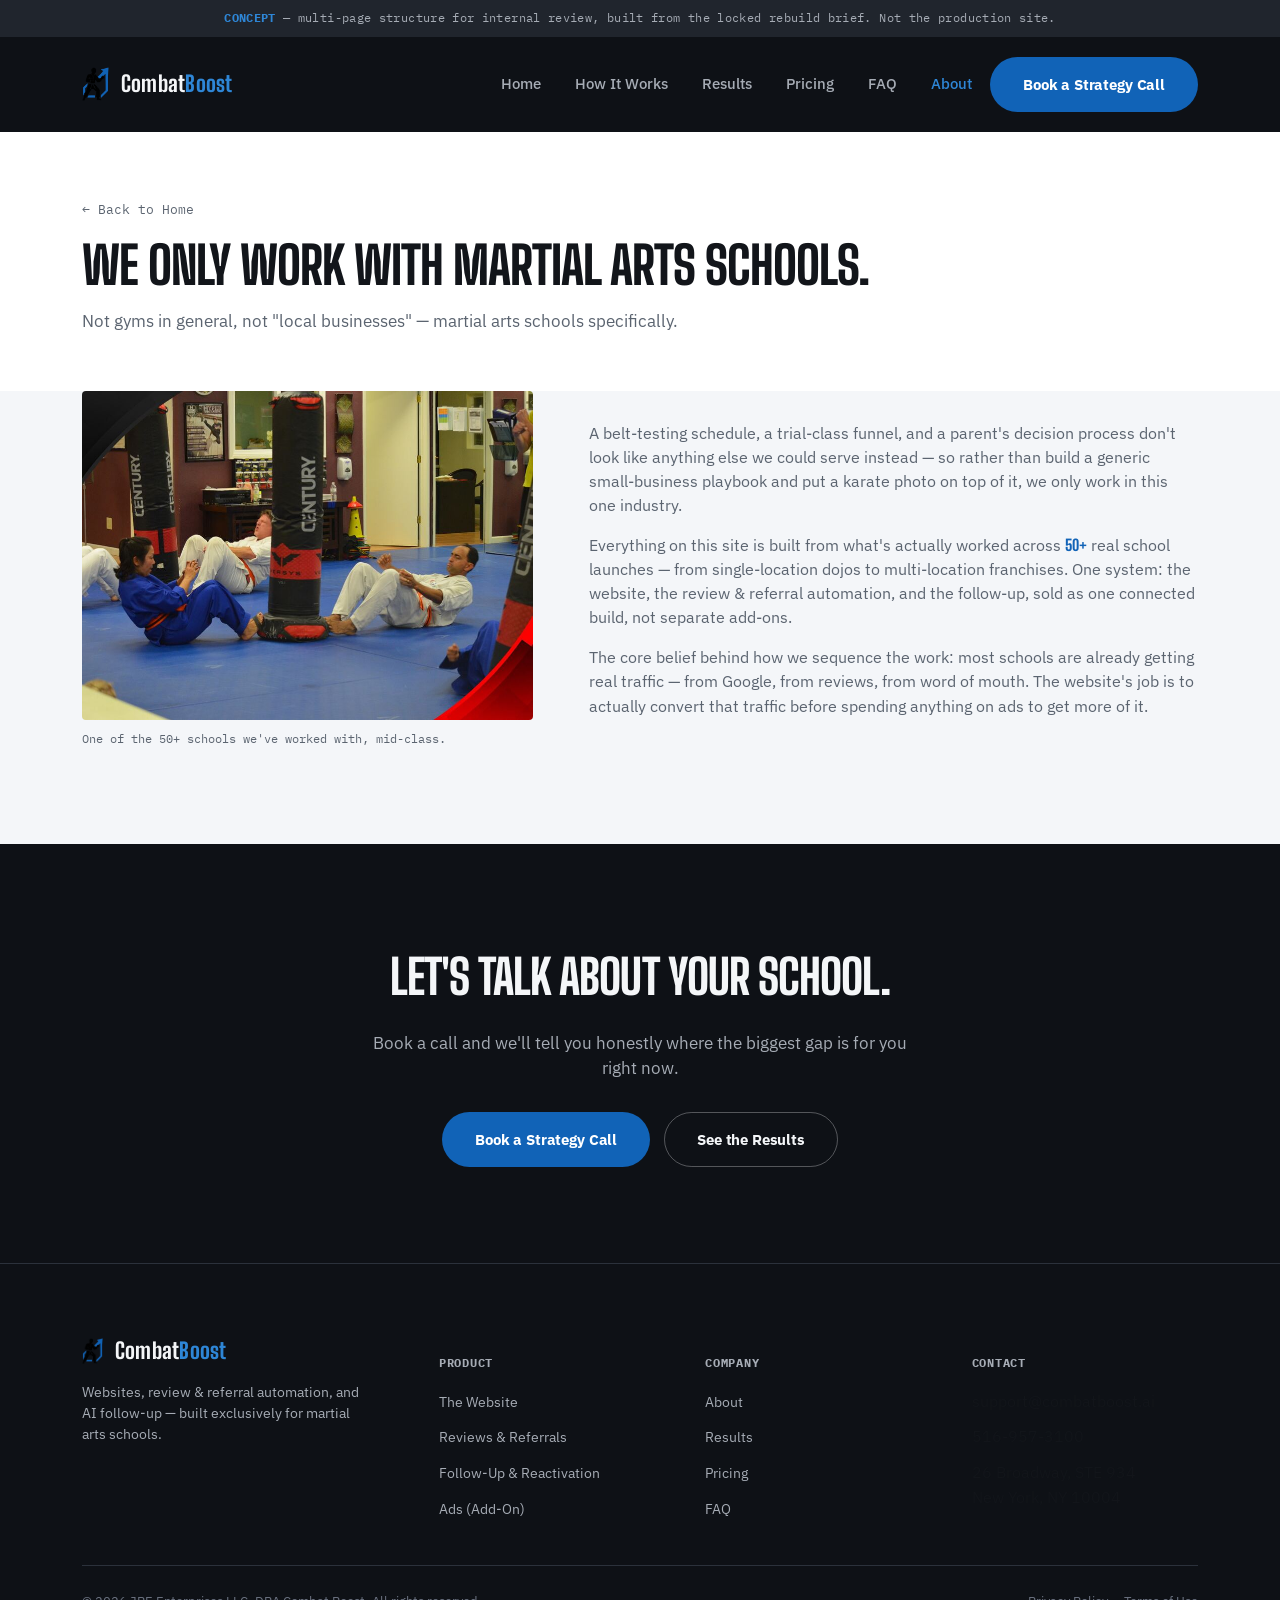
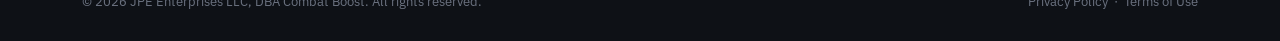
==== commit a97fa0c3: "White-primary + blue palette, real logo, homepage expands to 10 sections - PROJECT.md rewritten: ret" ====
--- a/about/index.html
+++ b/about/index.html
@@ -9,18 +9,15 @@
 
 <div class="concept-banner"><b>CONCEPT</b> — multi-page structure for internal review, built from the locked rebuild brief. Not the production site.</div>
 
-<div class="wrap">
-  <header>
+<header>
+  <div class="wrap header-inner">
     <a class="brand" href="/">
-      <svg width="34" height="34" viewBox="0 0 100 100" aria-hidden="true">
-        <path d="M50 6 L90 78 Q50 58 10 78 Z" fill="none" stroke="#C9972B" stroke-width="7" stroke-linejoin="round"/>
-        <circle cx="50" cy="30" r="9" fill="#C9972B"/>
-      </svg>
+      <img src="/assets/images/logo-mark.png" alt="" width="27" height="34" aria-hidden="true">
       <span class="brand-word">Combat<span>Boost</span></span>
     </a>
     <div class="header-actions">
       <nav class="main" id="main-nav">
-        <a class="btn btn-gold mobile-cta" href="/pricing/#call">Book a Strategy Call</a>
+        <a class="btn btn-primary mobile-cta" href="/pricing/#call">Book a Strategy Call</a>
       <a href="/">Home</a>
       <a href="/#how-it-works">How It Works</a>
       <a href="/results/">Results</a>
@@ -28,13 +25,13 @@
       <a href="/faq/">FAQ</a>
       <a href="/about/" aria-current="page">About</a>
       </nav>
-      <a class="btn btn-gold" href="/pricing/#call">Book a Strategy Call</a>
+      <a class="btn btn-primary" href="/pricing/#call">Book a Strategy Call</a>
       <button class="nav-toggle" id="nav-toggle" aria-label="Toggle menu" aria-expanded="false">
         <span></span><span></span><span></span>
       </button>
     </div>
-  </header>
-</div>
+  </div>
+</header>
 
 <section class="page-hero">
   <div class="wrap">
@@ -51,9 +48,9 @@
       <p class="about-cap">One of the 50+ schools we've worked with, mid-class.</p>
     </div>
     <div class="about-copy">
-      <p style="font-size:15.5px; color:var(--tx-light-soft)">A belt-testing schedule, a trial-class funnel, and a parent's decision process don't look like anything else we could serve instead — so rather than build a generic small-business playbook and put a karate photo on top of it, we only work in this one industry.</p>
-      <p style="font-size:15.5px; color:var(--tx-light-soft)">Everything on this site is built from what's actually worked across <span class="stat-inline">50+</span> real school launches — from single-location dojos to multi-location franchises. One system: the website, the review &amp; referral automation, and the follow-up, sold as one connected build, not separate add-ons.</p>
-      <p style="font-size:15.5px; color:var(--tx-light-soft)">The core belief behind how we sequence the work: most schools are already getting real traffic — from Google, from reviews, from word of mouth. The website's job is to actually convert that traffic before spending anything on ads to get more of it.</p>
+      <p style="font-size:15.5px; color:var(--tx-dark-soft)">A belt-testing schedule, a trial-class funnel, and a parent's decision process don't look like anything else we could serve instead — so rather than build a generic small-business playbook and put a karate photo on top of it, we only work in this one industry.</p>
+      <p style="font-size:15.5px; color:var(--tx-dark-soft)">Everything on this site is built from what's actually worked across <span class="stat-inline">50+</span> real school launches — from single-location dojos to multi-location franchises. One system: the website, the review &amp; referral automation, and the follow-up, sold as one connected build, not separate add-ons.</p>
+      <p style="font-size:15.5px; color:var(--tx-dark-soft)">The core belief behind how we sequence the work: most schools are already getting real traffic — from Google, from reviews, from word of mouth. The website's job is to actually convert that traffic before spending anything on ads to get more of it.</p>
     </div>
   </div>
 </section>
@@ -63,7 +60,7 @@
     <h2>Let's Talk About Your School.</h2>
     <p>Book a call and we'll tell you honestly where the biggest gap is for you right now.</p>
     <div class="actions" style="justify-content:center; display:flex; gap:14px; flex-wrap:wrap">
-      <a class="btn btn-gold" href="/pricing/#call">Book a Strategy Call</a>
+      <a class="btn btn-primary" href="/pricing/#call">Book a Strategy Call</a>
       <a class="btn btn-ghost-dark" href="/results/">See the Results</a>
     </div>
   </div>
@@ -80,10 +77,7 @@
     <div class="foot-grid">
       <div class="foot-about">
         <div class="brand" style="margin-bottom:4px">
-          <svg width="26" height="26" viewBox="0 0 100 100" aria-hidden="true">
-        <path d="M50 6 L90 78 Q50 58 10 78 Z" fill="none" stroke="#C9972B" stroke-width="8" stroke-linejoin="round"/>
-        <circle cx="50" cy="30" r="9" fill="#C9972B"/>
-      </svg>
+          <img src="/assets/images/logo-mark.png" alt="" width="21" height="26" aria-hidden="true">
           <span class="brand-word">Combat<span>Boost</span></span>
         </div>
         <p>Websites, review &amp; referral automation, and AI follow-up — built exclusively for martial arts schools.</p>
--- a/assets/styles.css
+++ b/assets/styles.css
@@ -1,25 +1,42 @@
 :root{
-  --ink:        #15130F;
-  --ink-2:      #1D1912;
-  --ink-3:      #2B2418;
-  --line-dark:  #362F21;
-  --gold:       #C9972B;
-  --gold-bright:#E8B94E;
-  --clay:       #A5432E;
-  --good:       #6B8F5A;
-  --cream:      #F4EFE4;
-  --cream-2:    #EBE2CC;
-  --line-light: #DCD1B4;
-  --tx-dark:      #F4EFE4;
-  --tx-dark-soft: #B7AFA0;
-  --tx-light:      #17140F;
-  --tx-light-soft: #5C5648;
-  color-scheme: dark;
-  background:var(--ink);
+  /* Dark contrast bands only — nav, logo trust-bar, footer, the one
+     deliberate dark closing-CTA section. White/light is the dominant
+     background everywhere else (see PROJECT.md's color-system history
+     note: retired the earlier near-black-default+gold palette in favor
+     of this, to match the real combatboost.ai brand). */
+  --ink:        #0E1116;
+  --ink-2:      #171B21;
+  --ink-3:      #20252D;
+  --line-dark:  #2B313B;
+
+  /* Primary light system — the default everywhere outside the dark bands */
+  --paper:      #FFFFFF;
+  --paper-2:    #F4F6F9;
+  --line-light: #E2E6EB;
+
+  /* Accent — sampled directly from the real logo asset. No gold/amber,
+     no purple/violet, ever. */
+  --blue:        #1163B7;
+  --blue-bright: #2E86D6;
+  --blue-deep:   #0C4A8A;
+
+  /* Semantic (separate from the brand accent — before/after marks only) */
+  --good: #4C8B5B;
+  --bad:  #C6433B;
+
+  /* Text — dark pair is the default (light bg everywhere); light pair is
+     used only inside the dark bands. */
+  --tx-dark:       #12151A;
+  --tx-dark-soft:  #5B6470;
+  --tx-light:      #F4F6F8;
+  --tx-light-soft: #A6ACB5;
+
+  color-scheme: light;
+  background:var(--paper);
 }
 *{box-sizing:border-box}
 html{scroll-behavior:smooth}
-body{margin:0; background:var(--ink); font-family:"IBM Plex Sans",system-ui,sans-serif; color:var(--tx-dark); line-height:1.55}
+body{margin:0; background:var(--paper); font-family:"IBM Plex Sans",system-ui,sans-serif; color:var(--tx-dark); line-height:1.55}
 /* Negative tracking on every uppercase headline — tighter as size grows,
    found on Academy Blast (~-0.6px at 20px scaling to ~-2px at 65px, a
    near-constant -3% em ratio). We use a slightly gentler -2% em since Big
@@ -39,55 +56,64 @@
 .btn{
   display:inline-flex; align-items:center; gap:8px; font-family:"IBM Plex Sans"; font-weight:700;
   font-size:15px; letter-spacing:-.01em; padding:15px 32px; border-radius:999px; cursor:pointer; border:1px solid transparent;
-  text-decoration:none; transition:transform .15s ease, opacity .15s ease;
+  text-decoration:none; transition:transform .15s ease, opacity .15s ease, background-color .15s ease;
 }
 .btn:hover{transform:translateY(-1px)}
-.btn-gold{background:var(--gold); color:var(--ink)}
-.btn-gold:hover{background:var(--gold-bright)}
-.btn-ghost-dark{border-color:var(--line-dark); color:var(--tx-dark)}
-.btn-ghost-dark:hover{border-color:var(--gold)}
-.btn-ghost-light{border-color:var(--tx-light); color:var(--tx-light)}
+.btn-primary{background:var(--blue); color:#fff}
+.btn-primary:hover{background:var(--blue-deep)}
+/* On-light system already; both ghost variants exist for the two
+   contexts they actually get used in: dark bands (nav/closing/footer)
+   and light content (hero, most sections). */
+.btn-ghost-dark{border-color:rgba(244,246,248,.3); color:var(--tx-light)}
+.btn-ghost-dark:hover{border-color:var(--blue-bright); color:var(--blue-bright)}
+.btn-ghost-light{border-color:var(--line-light); color:var(--tx-dark)}
+.btn-ghost-light:hover{border-color:var(--blue); color:var(--blue)}
 .lede{font-size:15.5px; color:var(--tx-dark-soft); max-width:56ch; margin-bottom:10px}
-.on-light .lede, .on-light2 .lede{color:var(--tx-light-soft)}
 section{padding:96px 0}
 @media (max-width:640px){ section{padding:64px 0} }
 .section-head{max-width:640px; margin-bottom:48px}
 .section-head h2{font-size:clamp(28px,3.6vw,42px); line-height:1.05}
-.section-head p{margin-top:16px; font-size:16.5px}
-.on-light{background:var(--cream); color:var(--tx-light)}
-.on-light2{background:var(--cream-2); color:var(--tx-light)}
+.section-head p{margin-top:16px; font-size:16.5px; color:var(--tx-dark-soft)}
+/* Alternate light shade for section-rhythm — same role Academy Blast's
+   own alternating white/off-white-grey sections play. No text-color flip
+   needed anymore since dark-on-light is already the sitewide default. */
+.on-light{background:var(--paper-2)}
+.on-light2{background:var(--paper-2)}
 
 /* ---------- concept banner ---------- */
 .concept-banner{
-  background:var(--ink-3); color:var(--tx-dark-soft); font-family:"IBM Plex Mono",monospace;
+  background:var(--ink-3); color:var(--tx-light-soft); font-family:"IBM Plex Mono",monospace;
   font-size:12px; text-align:center; padding:9px 14px; letter-spacing:.03em;
 }
-.concept-banner b{color:var(--gold)}
+.concept-banner b{color:var(--blue-bright)}
 
 /* ---------- header ---------- */
-header{
-  display:flex; align-items:center; justify-content:space-between; padding:20px 0;
-  border-bottom:1px solid var(--line-dark);
-}
+/* Dark contrast band, full-bleed — header itself carries the background
+   so it spans edge-to-edge; .header-inner reuses .wrap to center content. */
+header{background:var(--ink)}
+.header-inner{
+  display:flex; align-items:center; justify-content:space-between; padding:20px 32px;
+}
+@media (max-width:640px){ .header-inner{padding:20px} }
 .brand{display:flex; align-items:center; gap:12px; text-decoration:none}
-.brand-word{font-family:"Big Shoulders Display"; font-weight:800; font-size:22px; letter-spacing:.01em; color:var(--tx-dark)}
-.brand-word span{color:var(--gold)}
+.brand-word{font-family:"Big Shoulders Display"; font-weight:800; font-size:22px; letter-spacing:.01em; color:var(--tx-light)}
+.brand-word span{color:var(--blue-bright)}
 .header-actions{display:flex; align-items:center; gap:18px}
 nav.main{display:flex; align-items:center; gap:34px; font-size:14.5px; font-weight:500}
-nav.main a{text-decoration:none; color:var(--tx-dark-soft)}
-nav.main a:hover, nav.main a[aria-current="page"]{color:var(--tx-dark)}
-nav.main a[aria-current="page"]{color:var(--gold-bright)}
+nav.main a{text-decoration:none; color:var(--tx-light-soft)}
+nav.main a:hover, nav.main a[aria-current="page"]{color:var(--tx-light)}
+nav.main a[aria-current="page"]{color:var(--blue-bright)}
 .nav-toggle{
   display:none; flex-direction:column; justify-content:center; gap:5px; width:34px; height:34px;
   background:none; border:none; cursor:pointer; padding:0;
 }
-.nav-toggle span{width:100%; height:2px; background:var(--tx-dark); display:block}
+.nav-toggle span{width:100%; height:2px; background:var(--tx-light); display:block}
 .mobile-cta{display:none}
 @media (max-width:640px){
   /* The persistent header CTA collides with the wordmark below ~640px —
      hide it there and surface the same CTA as the first item inside the
      mobile nav panel instead, so it's still one tap away, every page. */
-  .header-actions > a.btn-gold{display:none}
+  .header-actions > a.btn-primary{display:none}
   .mobile-cta{
     display:block; text-align:center; margin-bottom:14px; width:100%;
     order:-1;
@@ -103,7 +129,7 @@
   nav.main a{padding:12px 0; width:100%; border-bottom:1px solid var(--line-dark)}
   nav.main a:last-child{border-bottom:none}
   .nav-toggle{display:flex}
-  header{position:relative}
+  .header-inner{position:relative}
 }
 
 /* ---------- interior page hero (dedicated pages, not the homepage) ---------- */
@@ -112,91 +138,142 @@
   font-family:"IBM Plex Mono"; font-size:12.5px; color:var(--tx-dark-soft); text-decoration:none;
   display:inline-flex; align-items:center; gap:6px; margin-bottom:20px;
 }
-.crumb:hover{color:var(--gold-bright)}
+.crumb:hover{color:var(--blue)}
 .page-hero h1{font-size:clamp(32px,4.6vw,52px); line-height:1.02; margin-bottom:16px}
 .page-hero .dek{font-size:17px; color:var(--tx-dark-soft); max-width:60ch}
 
-/* ---------- plain-text included list (pricing) — no icon boxes ---------- */
+/* ---------- included list (pricing) — icon + label per row ---------- */
+/* Icon treatment adapted from NextKick's feature-grid component (real
+   extraction: 40px circle, 10%-opacity brand-tint fill, 20px line icon,
+   transition-colors only — no border, no shadow, no lift). The circle is
+   a deliberate radius exception alongside buttons (small round icon/
+   avatar badges, same logic as Academy Blast's own round pill-avatar),
+   not a card — the row itself keeps 0px radius, no border, no shadow. */
 .included-list{border-top:1px solid var(--line-light)}
 .included-item{
   display:grid; grid-template-columns:200px 1fr; gap:24px; padding:26px 0; border-bottom:1px solid var(--line-light);
 }
 @media (max-width:700px){ .included-item{grid-template-columns:1fr; gap:6px} }
-.included-item h3{font-size:18px; text-transform:none; color:var(--tx-light)}
-.included-item p{font-size:14.5px; color:var(--tx-light-soft); margin-top:6px}
-.included-item .tag-optional{font-family:"IBM Plex Mono"; font-size:11px; color:var(--clay); text-transform:uppercase}
+.included-icon-row{display:flex; align-items:center; gap:14px}
+.included-icon{
+  width:40px; height:40px; border-radius:50%; flex-shrink:0;
+  display:flex; align-items:center; justify-content:center;
+  background:rgba(17,99,183,.1); transition:background-color .15s ease;
+}
+.included-item:hover .included-icon{background:rgba(17,99,183,.18)}
+.included-icon svg{width:20px; height:20px; color:var(--blue)}
+.included-item h3{font-size:18px; text-transform:none; color:var(--tx-dark)}
+.included-item p{font-size:14.5px; color:var(--tx-dark-soft); margin-top:6px}
+.included-item .tag-optional{font-family:"IBM Plex Mono"; font-size:11px; color:var(--blue); text-transform:uppercase}
 
 /* ---------- case-study index: story rows, not a card grid ---------- */
 .story-row{
-  display:grid; grid-template-columns:280px 1fr; gap:36px; padding:36px 0; border-bottom:1px solid var(--line-dark);
+  display:grid; grid-template-columns:280px 1fr; gap:36px; padding:36px 0; border-bottom:1px solid var(--line-light);
   align-items:center;
 }
 .story-row:first-child{padding-top:0}
 @media (max-width:760px){ .story-row{grid-template-columns:1fr} }
-.story-shot{width:100%; aspect-ratio:16/11; object-fit:cover; object-position:top; border-top:3px solid var(--gold)}
+.story-shot{width:100%; aspect-ratio:16/11; object-fit:cover; object-position:top; border-top:3px solid var(--blue)}
 .story-noshot{
-  width:100%; aspect-ratio:16/11; background:var(--ink-2); border-top:3px solid var(--gold);
+  width:100%; aspect-ratio:16/11; background:var(--paper-2); border-top:3px solid var(--blue);
   display:flex; align-items:center; justify-content:center; font-family:"IBM Plex Mono"; font-size:12px; color:var(--tx-dark-soft); text-align:center; padding:20px;
 }
-.story-tag{display:block; font-family:"IBM Plex Mono"; font-size:11px; letter-spacing:.05em; color:var(--gold-bright); text-transform:uppercase}
+.story-tag{display:block; font-family:"IBM Plex Mono"; font-size:11px; letter-spacing:.05em; color:var(--blue); text-transform:uppercase}
 .story-row h3{font-size:22px; margin-top:8px; text-transform:none}
 .story-row p{font-size:14.5px; color:var(--tx-dark-soft); margin-top:10px; max-width:56ch}
-.story-link{font-family:"IBM Plex Mono"; font-size:12.5px; color:var(--gold-bright); text-decoration:none; margin-top:14px; display:inline-block; border-bottom:1px solid var(--gold-bright)}
+.story-link{font-family:"IBM Plex Mono"; font-size:12.5px; color:var(--blue); text-decoration:none; margin-top:14px; display:inline-block; border-bottom:1px solid var(--blue)}
 
 /* ---------- individual case-study detail page ---------- */
 .story-quote{
-  border-left:2px solid var(--gold); padding-left:24px; margin:28px 0;
+  border-left:2px solid var(--blue); padding-left:24px; margin:28px 0;
   font-family:"Big Shoulders Display"; font-weight:600; font-size:clamp(19px,2.2vw,24px); line-height:1.32; text-transform:none;
   color:var(--tx-dark);
 }
 
 /* ---------- hero ---------- */
-/* No photo — very little real client/school photography exists, and a
-   faded-photo treatment (Academy Blast's own trick) only reads as
-   restraint on their all-neutral palette, not ours. The stat-pill row
-   below carries the hero's visual weight instead. Asymmetric top/bottom
-   padding mirrors Academy Blast's real hero rhythm (heavier top, lighter
-   bottom) rather than the centered padding used on interior page-heroes. */
-.hero{background:var(--ink); padding:0}
+/* Light, not dark — white/light is now the site's default background;
+   near-black is reserved for the nav/logo-strip/footer/closing bands
+   only. No photo — very little real client/school photography exists,
+   so the stat-pill row carries the hero's visual weight instead.
+   Asymmetric top/bottom padding mirrors Academy Blast's real hero rhythm
+   (heavier top, lighter bottom). */
+.hero{background:var(--paper); padding:0}
 .hero-content{padding:104px 0 84px; max-width:720px}
 @media (max-width:760px){
   .hero-content{padding:76px 0 56px}
 }
-.hero h1{font-size:clamp(36px,5.6vw,64px); line-height:1.02; margin:0 0 22px}
-.hero h1 em{font-style:normal; color:var(--gold-bright)}
+.hero h1{font-size:clamp(36px,5.6vw,64px); line-height:1.02; margin:0 0 22px; color:var(--tx-dark)}
+.hero h1 em{font-style:normal; color:var(--blue)}
 .hero .dek{font-size:18px; color:var(--tx-dark-soft); max-width:52ch; margin-bottom:34px}
 .hero .actions{display:flex; gap:14px; flex-wrap:wrap; margin-bottom:36px}
-.hero .btn-ghost-dark{border-color:rgba(244,239,228,.4)}
 
 /* Proof pills carry the hero's visual weight in place of a photo. Pill
    shape (20px radius, not fully round — matches the reference site's
    actual pill-capsule radius) and the one soft shadow used anywhere on
-   the site both live here, deliberately reserved to this one component. */
+   the site both live here, deliberately reserved to this one component.
+   Now on a light hero: subtle dark-tinted glass instead of the old
+   light-tinted-on-dark treatment, same restraint. */
 .proof-pills{display:flex; gap:12px; flex-wrap:wrap}
 .proof-pill{
   display:inline-flex; align-items:baseline; gap:9px;
-  background:rgba(244,239,228,.08); border:1px solid rgba(244,239,228,.22);
+  background:var(--paper-2); border:1px solid var(--line-light);
   border-radius:20px; padding:14px 22px;
-  box-shadow:inset 0 1px 0 rgba(244,239,228,.06), 0 10px 26px rgba(0,0,0,.35);
-}
-.pp-num{font-family:"Big Shoulders Display"; font-weight:800; font-size:21px; color:var(--gold-bright)}
+  box-shadow:0 1px 2px rgba(16,24,32,.04), 0 10px 26px rgba(16,24,32,.08);
+}
+.pp-num{font-family:"Big Shoulders Display"; font-weight:800; font-size:21px; color:var(--blue)}
 .pp-txt{font-size:13.5px; color:var(--tx-dark); font-weight:500}
 
+/* ---------- problem section ---------- */
+/* Concrete, observable symptoms — not abstract complaints (Academy
+   Blast's own problem-framing pattern). Small dash-marker reuses the
+   same line-marker device already established on .ba-label .tag, rather
+   than introducing a new icon or bullet style. */
+.problem-list{list-style:none; margin:8px 0 0; padding:0; border-top:1px solid var(--line-light)}
+.problem-list li{
+  padding:20px 0 20px 26px; border-bottom:1px solid var(--line-light); position:relative;
+  font-size:16px; color:var(--tx-dark); max-width:64ch;
+}
+.problem-list li::before{content:""; position:absolute; left:0; top:29px; width:12px; height:2px; background:var(--blue)}
+.problem-closing{
+  margin-top:28px; font-family:"Big Shoulders Display"; font-weight:600; text-transform:none;
+  font-size:clamp(18px,2.1vw,22px); line-height:1.32; color:var(--tx-dark-soft); max-width:62ch;
+}
+
+/* ---------- 3-step process ---------- */
+/* A chronological onboarding sequence, not a parallel-pillar product
+   diagram (the thing the site explicitly avoided in an earlier round) —
+   numbering is genuine here since order is the actual point. Plain
+   typography, no icon boxes. */
+.process-steps{display:grid; grid-template-columns:repeat(3,1fr); gap:40px; margin-top:8px}
+@media (max-width:860px){ .process-steps{grid-template-columns:1fr; gap:32px} }
+.process-step{border-top:3px solid var(--blue); padding-top:20px}
+.process-num{font-family:"Big Shoulders Display"; font-weight:800; font-size:40px; line-height:1; color:var(--blue); display:block; margin-bottom:10px}
+.process-step h3{font-size:19px; text-transform:none; margin-bottom:8px; color:var(--tx-dark)}
+.process-step p{font-size:14.5px; color:var(--tx-dark-soft)}
+
+/* ---------- what's included (homepage teaser — full detail on
+   /pricing; this stays short on purpose, not a duplicate) ---------- */
+.included-teaser{border-top:1px solid var(--line-light); margin-top:8px}
+.included-teaser-item{padding:18px 0; border-bottom:1px solid var(--line-light); font-size:15.5px; color:var(--tx-dark-soft)}
+.included-teaser-item b{color:var(--tx-dark); font-weight:700}
+.included-teaser-item i{font-style:normal; color:var(--blue); font-size:11px; font-family:"IBM Plex Mono"; text-transform:uppercase; letter-spacing:.04em; margin-left:2px}
+.included-teaser-link{margin-top:22px}
+.included-teaser-link a{font-family:"IBM Plex Mono"; font-size:13px; color:var(--blue); text-decoration:none; border-bottom:1px solid var(--blue)}
+
 /* Real before/after — an actual client's old site next to the actual
-   Combat Boost rebuild, in a plain browser-chrome frame. Replaces the
-   floating-stat-card cluster that read as generic AI-page-builder filler. */
+   Combat Boost rebuild, in a plain browser-chrome frame. */
 .ba-compare{position:relative}
 .ba-frame{
-  background:var(--ink-2); border:1px solid var(--line-dark); border-radius:6px; overflow:hidden;
+  background:var(--paper-2); border:1px solid var(--line-light); border-radius:6px; overflow:hidden;
 }
 .ba-chrome{
-  display:flex; align-items:center; gap:8px; padding:9px 12px; background:var(--ink-3);
-  border-bottom:1px solid var(--line-dark);
-}
-.ba-dot{width:8px; height:8px; border-radius:50%; background:#4a4130}
+  display:flex; align-items:center; gap:8px; padding:9px 12px; background:var(--paper);
+  border-bottom:1px solid var(--line-light);
+}
+.ba-dot{width:8px; height:8px; border-radius:50%; background:var(--line-light)}
 .ba-url{
   font-family:"IBM Plex Mono"; font-size:10.5px; color:var(--tx-dark-soft); margin-left:6px;
-  background:var(--ink); padding:2px 10px; border-radius:3px; flex:1; white-space:nowrap; overflow:hidden; text-overflow:ellipsis;
+  background:var(--paper-2); padding:2px 10px; border-radius:3px; flex:1; white-space:nowrap; overflow:hidden; text-overflow:ellipsis;
 }
 .ba-frame img{width:100%; display:block}
 .ba-label{
@@ -204,24 +281,25 @@
   margin-bottom:9px; display:flex; align-items:center; gap:8px;
 }
 .ba-label.before{color:var(--tx-dark-soft)}
-.ba-label.after{color:var(--clay)}
+.ba-label.after{color:var(--blue)}
 .ba-label .tag{width:16px; height:2px; background:currentColor; display:inline-block}
 .ba-after{margin-top:22px; margin-left:38px; position:relative; z-index:1}
-.ba-after .ba-frame{border-color:var(--gold); box-shadow:0 22px 50px rgba(0,0,0,.3)}
-.ba-cap{margin-top:14px; font-size:12.5px; color:var(--tx-light-soft); font-family:"IBM Plex Mono"}
-.ba-cap a{color:var(--clay)}
+.ba-after .ba-frame{border-color:var(--blue)}
+.ba-cap{margin-top:14px; font-size:12.5px; color:var(--tx-dark-soft); font-family:"IBM Plex Mono"}
+.ba-cap a{color:var(--blue)}
 @media (max-width:920px){
   .ba-after{margin-left:0; margin-top:16px}
 }
 
-/* ---------- proof strip ---------- */
-.proof{background:var(--ink-2); border-top:1px solid var(--line-dark); border-bottom:1px solid var(--line-dark)}
+/* ---------- logo trust bar ---------- */
+/* Dark contrast band — full-bleed, tight padding. */
+.proof{background:var(--ink); border-top:1px solid var(--line-dark); border-bottom:1px solid var(--line-dark)}
 .proof-inner{padding:40px 0; display:flex; align-items:center; gap:40px; flex-wrap:wrap; justify-content:space-between}
-.proof-lede{font-family:"IBM Plex Mono"; font-size:13px; color:var(--tx-dark-soft); white-space:nowrap; display:flex; align-items:baseline; gap:10px}
-.proof-lede b{font-family:"Big Shoulders Display"; font-weight:800; font-size:30px; color:var(--gold-bright)}
+.proof-lede{font-family:"IBM Plex Mono"; font-size:13px; color:var(--tx-light-soft); white-space:nowrap; display:flex; align-items:baseline; gap:10px}
+.proof-lede b{font-family:"Big Shoulders Display"; font-weight:800; font-size:30px; color:var(--blue-bright)}
 .logo-row{display:flex; gap:38px; flex-wrap:wrap; align-items:center}
-.logo-word{font-family:"Big Shoulders Display"; font-weight:700; font-size:16.5px; color:var(--tx-dark-soft); letter-spacing:.01em; text-transform:uppercase; white-space:nowrap}
-.logo-word small{display:block; font-family:"IBM Plex Mono"; font-size:9.5px; letter-spacing:.04em; color:#6b6455; text-transform:none; margin-top:1px}
+.logo-word{font-family:"Big Shoulders Display"; font-weight:700; font-size:16.5px; color:var(--tx-light-soft); letter-spacing:.01em; text-transform:uppercase; white-space:nowrap}
+.logo-word small{display:block; font-family:"IBM Plex Mono"; font-size:9.5px; letter-spacing:.04em; color:#767C86; text-transform:none; margin-top:1px}
 
 /* ---------- quote banner ---------- */
 .quote-banner{text-align:center}
@@ -229,96 +307,106 @@
   font-family:"Big Shoulders Display"; font-weight:600; text-transform:none; letter-spacing:0;
   font-size:clamp(22px,3vw,32px); max-width:900px; margin:0 auto 20px; line-height:1.25; color:var(--tx-dark);
 }
-.quote-banner .q::before{content:"“"; color:var(--gold)}
-.quote-banner .q::after{content:"”"; color:var(--gold)}
+.quote-banner .q::before{content:"“"; color:var(--blue)}
+.quote-banner .q::after{content:"”"; color:var(--blue)}
 .quote-banner .attr{font-family:"IBM Plex Mono"; font-size:13px; color:var(--tx-dark-soft)}
-.quote-banner .attr b{color:var(--gold-bright)}
+.quote-banner .attr b{color:var(--blue)}
 
 /* ---------- before/after table ---------- */
-/* No radius here — rounding is reserved to buttons and the proof-pill
-   component only, per the reference site's discipline. */
-.baTable{width:100%; min-width:560px; border-collapse:collapse; background:var(--cream); overflow:hidden; border-radius:0}
+/* No radius here — rounding is reserved to buttons, the proof-pill, and
+   small icon badges only, per the locked discipline. */
+.baTable{width:100%; min-width:560px; border-collapse:collapse; background:var(--paper); overflow:hidden; border-radius:0}
 .baTable th, .baTable td{padding:18px 22px; text-align:left; border-bottom:1px solid var(--line-light); font-size:15px}
 .baTable thead th{
   font-family:"IBM Plex Mono"; font-size:11.5px; letter-spacing:.08em; text-transform:uppercase;
-  color:var(--tx-light-soft); border-bottom:2px solid var(--tx-light); padding-bottom:14px;
+  color:var(--tx-dark-soft); border-bottom:2px solid var(--tx-dark); padding-bottom:14px;
 }
 .baTable td:first-child{font-family:"Big Shoulders Display"; font-weight:700; font-size:17px; text-transform:uppercase; width:26%}
 .baTable tr:last-child td{border-bottom:none}
 .mark{display:inline-flex; align-items:center; gap:9px}
-.mark.bad::before{content:"✕"; color:var(--clay); font-weight:700}
+.mark.bad::before{content:"✕"; color:var(--bad); font-weight:700}
 .mark.good::before{content:"✓"; color:var(--good); font-weight:700}
-.reactivation-row td{background:var(--cream-2)}
+.reactivation-row td{background:var(--paper-2)}
 .tableWrap{overflow-x:auto}
+
+/* Comparison table reuses .baTable's exact system (same hairlines, same
+   uppercase mono headers, same 0px radius) — a different semantic table,
+   not a new visual pattern. Our column gets the accent color to draw the
+   eye; the other column stays neutral/muted rather than red — these are
+   factual differences, not a claim that the alternative is bad. */
+.cmp-us{color:var(--blue); font-weight:700}
+.cmp-them{color:var(--tx-dark-soft)}
 
 /* Standalone reactivation insight — kept out of the table cell on
    purpose, since it's a distinct point ("conversations, not blasts"),
    not a row description. */
 .reactivation-callout{
   margin-top:26px; font-family:"Big Shoulders Display"; font-weight:600; text-transform:none;
-  font-size:clamp(18px,2vw,22px); line-height:1.32; color:var(--tx-light); max-width:62ch;
+  font-size:clamp(18px,2vw,22px); line-height:1.32; color:var(--tx-dark); max-width:62ch;
 }
 /* Worked-example math — a distinct callout, not a plain paragraph.
    Left accent rule signals "worked example," same functional pattern
    already used on pull-quotes elsewhere — not decorative-only. */
 .reactivation-note{
-  margin-top:22px; border-left:2px solid var(--clay); padding-left:20px; max-width:58ch;
-}
-.reactivation-note p{font-size:14.5px; color:var(--tx-light-soft); line-height:1.6}
-.reactivation-note b{color:var(--clay); font-weight:700}
-
-/* ---------- feature strip: plain text, no icon boxes ---------- */
+  margin-top:22px; border-left:2px solid var(--blue); padding-left:20px; max-width:58ch;
+}
+.reactivation-note p{font-size:14.5px; color:var(--tx-dark-soft); line-height:1.6}
+.reactivation-note b{color:var(--blue); font-weight:700}
+
+/* ---------- feature strip: plain text, no icon boxes (currently unused
+   dead CSS — the section it belonged to was cut when the homepage was
+   capped at 5 sections; kept in case a future round revives it) ---------- */
 .feature-strip{
-  display:flex; flex-wrap:wrap; gap:0; margin-top:8px; border-top:1px solid var(--line-dark); border-bottom:1px solid var(--line-dark);
+  display:flex; flex-wrap:wrap; gap:0; margin-top:8px; border-top:1px solid var(--line-light); border-bottom:1px solid var(--line-light);
 }
 .feature-strip span{
   font-family:"Big Shoulders Display"; font-weight:700; text-transform:uppercase; font-size:15px;
-  letter-spacing:.01em; padding:20px 30px 20px 0; margin-right:30px; border-right:1px solid var(--line-dark);
+  letter-spacing:.01em; padding:20px 30px 20px 0; margin-right:30px; border-right:1px solid var(--line-light);
   color:var(--tx-dark-soft);
 }
 .feature-strip span:last-child{border-right:none; margin-right:0}
-.feature-strip span i{color:var(--gold-bright); font-style:normal; font-weight:500; text-transform:none; font-size:12px; font-family:"IBM Plex Mono"}
+.feature-strip span i{color:var(--blue); font-style:normal; font-weight:500; text-transform:none; font-size:12px; font-family:"IBM Plex Mono"}
 @media (max-width:760px){
   .feature-strip{flex-direction:column; border-top:none; border-bottom:none}
-  .feature-strip span{border-right:none; border-bottom:1px solid var(--line-dark); margin-right:0; padding:16px 0}
+  .feature-strip span{border-right:none; border-bottom:1px solid var(--line-light); margin-right:0; padding:16px 0}
   .feature-strip span:last-child{border-bottom:none}
 }
 .neg-space{margin-top:34px; display:flex; flex-direction:column; gap:10px}
 .neg-space p{font-family:"Big Shoulders Display"; font-weight:600; font-size:clamp(18px,2.1vw,23px); text-transform:none; color:var(--tx-dark-soft)}
-.neg-space p b{color:var(--gold-bright); font-weight:800}
+.neg-space p b{color:var(--blue); font-weight:800}
 
 /* ---------- about: real photo + prose, no card/number grid ---------- */
 .about-grid{display:grid; grid-template-columns:.85fr 1.15fr; gap:56px; align-items:center}
 @media (max-width:820px){ .about-grid{grid-template-columns:1fr} }
 .about-photo{width:100%; border-radius:4px; display:block}
-.about-cap{font-family:"IBM Plex Mono"; font-size:11.5px; color:var(--tx-light-soft); margin-top:10px}
+.about-cap{font-family:"IBM Plex Mono"; font-size:11.5px; color:var(--tx-dark-soft); margin-top:10px}
 .about-copy p + p{margin-top:16px}
-.about-copy .stat-inline{font-family:"Big Shoulders Display"; font-weight:800; color:var(--clay)}
+.about-copy .stat-inline{font-family:"Big Shoulders Display"; font-weight:800; color:var(--blue)}
 
 /* ---------- video testimonial ---------- */
 .video-block{display:grid; grid-template-columns:.95fr 1.05fr; gap:48px; align-items:center}
 @media (max-width:860px){ .video-block{grid-template-columns:1fr} }
 .video-card{
-  aspect-ratio:16/10; background:var(--ink-3); border-top:3px solid var(--gold);
+  aspect-ratio:16/10; background:var(--paper-2); border-top:3px solid var(--blue);
   display:flex; align-items:center; justify-content:center; position:relative;
 }
 .play{
-  width:60px; height:60px; border-radius:50%; background:var(--gold); display:flex;
+  width:60px; height:60px; border-radius:50%; background:var(--blue); display:flex;
   align-items:center; justify-content:center;
 }
-.play::before{content:""; width:0; height:0; border-top:10px solid transparent; border-bottom:10px solid transparent; border-left:16px solid var(--ink); margin-left:4px}
+.play::before{content:""; width:0; height:0; border-top:10px solid transparent; border-bottom:10px solid transparent; border-left:16px solid #fff; margin-left:4px}
 .video-card .vc-cap{position:absolute; bottom:14px; left:16px; font-family:"IBM Plex Mono"; font-size:11.5px; color:var(--tx-dark-soft)}
 .video-quote .q{
   font-family:"Big Shoulders Display"; font-weight:600; font-size:clamp(22px,2.6vw,30px); line-height:1.28;
-  margin-bottom:18px; text-transform:none;
-}
-.video-quote .q span{color:var(--gold-bright)}
+  margin-bottom:18px; text-transform:none; color:var(--tx-dark);
+}
+.video-quote .q span{color:var(--blue)}
 .video-quote .attr{font-family:"IBM Plex Mono"; font-size:13.5px; color:var(--tx-dark-soft)}
 .video-quote .woven-stat{
-  margin-top:22px; padding-top:18px; border-top:1px solid var(--line-dark);
+  margin-top:22px; padding-top:18px; border-top:1px solid var(--line-light);
   display:flex; align-items:baseline; gap:12px;
 }
-.woven-stat .ws-num{font-family:"Big Shoulders Display"; font-weight:800; font-size:32px; color:var(--gold-bright)}
+.woven-stat .ws-num{font-family:"Big Shoulders Display"; font-weight:800; font-size:32px; color:var(--blue)}
 .woven-stat .ws-txt{font-size:13.5px; color:var(--tx-dark-soft)}
 
 /* ---------- case studies: flat, no shadow, thin rule not a boxed card ---------- */
@@ -332,73 +420,69 @@
   .cs-card{border-left:none; border-top:1px solid var(--line-light); padding:26px 0}
   .cs-card:first-child{border-top:none; padding-top:0}
 }
-.cs-shot{width:100%; aspect-ratio:16/10; object-fit:cover; object-position:top; border-top:3px solid var(--clay); margin-bottom:6px}
-.cs-tag{font-family:"IBM Plex Mono"; font-size:11px; letter-spacing:.05em; color:var(--clay); text-transform:uppercase}
+.cs-shot{width:100%; aspect-ratio:16/10; object-fit:cover; object-position:top; border-top:3px solid var(--blue); margin-bottom:6px}
+.cs-tag{font-family:"IBM Plex Mono"; font-size:11px; letter-spacing:.05em; color:var(--blue); text-transform:uppercase}
 .cs-card h3{font-size:19px; text-transform:none}
-.cs-card p{font-size:14px; color:var(--tx-light-soft)}
-.cs-link{font-family:"IBM Plex Mono"; font-size:12.5px; color:var(--tx-light); margin-top:auto; text-decoration:none; border-bottom:1px solid var(--tx-light)}
+.cs-card p{font-size:14px; color:var(--tx-dark-soft)}
+.cs-link{font-family:"IBM Plex Mono"; font-size:12.5px; color:var(--tx-dark); margin-top:auto; text-decoration:none; border-bottom:1px solid var(--tx-dark)}
 
 /* ---------- faq ---------- */
-.faq-item{border-bottom:1px solid var(--line-dark); padding:22px 0}
+.faq-item{border-bottom:1px solid var(--line-light); padding:22px 0}
 .faq-item summary{
   cursor:pointer; list-style:none; font-family:"Big Shoulders Display"; font-weight:700; font-size:18px;
   display:flex; justify-content:space-between; align-items:center; text-transform:none;
 }
 .faq-item summary::-webkit-details-marker{display:none}
-.faq-item summary::after{content:"+"; color:var(--gold); font-size:22px; font-family:"IBM Plex Mono"}
+.faq-item summary::after{content:"+"; color:var(--blue); font-size:22px; font-family:"IBM Plex Mono"}
 .faq-item[open] summary::after{content:"–"}
 .faq-item p{margin-top:12px; font-size:14.5px; color:var(--tx-dark-soft); max-width:70ch}
 
-/* ---------- closing / pricing ---------- */
-.closing{background:linear-gradient(155deg,var(--gold) 0%, #B9832A 100%); color:var(--ink); text-align:center}
-.closing h2{font-size:clamp(30px,4.4vw,48px); color:var(--ink); margin-bottom:16px}
-.closing p{font-size:16.5px; max-width:56ch; margin:0 auto 30px; color:#3A2C10}
-.closing .btn-gold{background:var(--ink); color:var(--gold-bright)}
-.closing .btn-gold:hover{background:#241f16}
-.closing .btn-ghost-dark{border-color:rgba(21,19,15,.4); color:var(--ink)}
+/* ---------- closing CTA ---------- */
+/* The one deliberate dark section for rhythm (per PROJECT.md) — same ink
+   band as nav/logo-strip/footer, not a colored gradient wash. */
+.closing{background:var(--ink); color:var(--tx-light); text-align:center}
+.closing h2{font-size:clamp(30px,4.4vw,48px); color:var(--tx-light); margin-bottom:16px}
+.closing p{font-size:16.5px; max-width:56ch; margin:0 auto 30px; color:var(--tx-light-soft)}
+.closing .btn-primary{background:var(--blue); color:#fff}
+.closing .btn-primary:hover{background:var(--blue-bright)}
 
 /* ---------- footer ---------- */
-footer{background:#0F0D0A; padding:70px 0 30px; border-top:1px solid var(--line-dark)}
+footer{background:var(--ink); padding:70px 0 30px; border-top:1px solid var(--line-dark)}
 .foot-grid{display:grid; grid-template-columns:1.4fr 1fr 1fr 1fr; gap:40px; padding-bottom:44px; border-bottom:1px solid var(--line-dark)}
 @media (max-width:820px){ .foot-grid{grid-template-columns:1fr 1fr} }
-.foot-grid h5{font-family:"IBM Plex Mono"; font-size:12px; letter-spacing:.06em; text-transform:uppercase; color:var(--tx-dark-soft); margin-bottom:16px}
+.foot-grid h5{font-family:"IBM Plex Mono"; font-size:12px; letter-spacing:.06em; text-transform:uppercase; color:var(--tx-light-soft); margin-bottom:16px}
 .foot-links{list-style:none; margin:0; padding:0; display:grid; gap:11px}
-.foot-links a{text-decoration:none; color:var(--tx-dark-soft); font-size:14px}
-.foot-links a:hover{color:var(--gold)}
-.foot-about p{font-size:13.5px; color:var(--tx-dark-soft); max-width:36ch; margin-top:14px}
-.foot-bottom{padding-top:26px; display:flex; justify-content:space-between; flex-wrap:wrap; gap:12px; font-size:12.5px; color:#665F51}
-.foot-bottom a{color:#665F51; text-decoration:none}
+.foot-links a{text-decoration:none; color:var(--tx-light-soft); font-size:14px}
+.foot-links a:hover{color:var(--blue-bright)}
+.foot-about p{font-size:13.5px; color:var(--tx-light-soft); max-width:36ch; margin-top:14px}
+.foot-bottom{padding-top:26px; display:flex; justify-content:space-between; flex-wrap:wrap; gap:12px; font-size:12.5px; color:#6B7280}
+.foot-bottom a{color:#6B7280; text-decoration:none}
 
 /* ---------- results page: video embed ---------- */
-.video-embed-wrap{position:relative; padding-top:56.25%; border-top:3px solid var(--gold); margin-bottom:28px; background:var(--ink-3)}
+.video-embed-wrap{position:relative; padding-top:56.25%; border-top:3px solid var(--blue); margin-bottom:28px; background:var(--paper-2)}
 .video-embed-wrap iframe{position:absolute; top:0; left:0; width:100%; height:100%; border:0}
 
 /* ---------- results page: repeatable proof card ---------- */
 .proof-grid{display:grid; grid-template-columns:repeat(auto-fill, minmax(240px, 1fr)); gap:18px; margin-top:8px}
-.proof-card{background:var(--ink-2); border:1px solid var(--line-dark)}
-.on-light .proof-card, .on-light2 .proof-card{background:var(--cream-2); border-color:var(--line-light)}
+.proof-card{background:var(--paper); border:1px solid var(--line-light)}
 .proof-shot{width:100%; aspect-ratio:16/10; object-fit:cover; display:block}
 .proof-pending{
   aspect-ratio:16/10; display:flex; flex-direction:column; align-items:center; justify-content:center;
-  gap:4px; background:repeating-linear-gradient(135deg, var(--ink-3), var(--ink-3) 10px, var(--ink-2) 10px, var(--ink-2) 20px);
+  gap:4px; background:repeating-linear-gradient(135deg, var(--paper), var(--paper) 10px, var(--paper-2) 10px, var(--paper-2) 20px);
   font-family:"IBM Plex Mono"; font-size:12px; color:var(--tx-dark-soft); text-align:center; padding:16px;
-}
-.on-light .proof-pending, .on-light2 .proof-pending{
-  background:repeating-linear-gradient(135deg, var(--cream), var(--cream) 10px, var(--cream-2) 10px, var(--cream-2) 20px);
-  color:var(--tx-light-soft);
 }
 .proof-pending span{font-size:10.5px; opacity:.75}
 .proof-card-body{padding:16px 18px}
 .proof-badge{
   display:inline-block; font-family:"IBM Plex Mono"; font-size:10.5px; letter-spacing:.04em; text-transform:uppercase;
-  color:var(--gold-bright); background:rgba(201,151,43,.12); padding:3px 9px; border-radius:100px; margin-bottom:8px;
+  color:var(--blue); background:rgba(17,99,183,.1); padding:3px 9px; border-radius:100px; margin-bottom:8px;
 }
 .proof-card-body h3{font-size:16px; text-transform:none}
 .proof-note{font-size:12px; color:var(--tx-dark-soft); margin-top:6px; font-style:italic}
 .proof-more{margin-top:26px}
 .proof-more summary{
-  cursor:pointer; list-style:none; font-family:"IBM Plex Mono"; font-size:13px; color:var(--gold-bright);
-  border-bottom:1px solid var(--gold-bright); display:inline-block; padding-bottom:2px;
+  cursor:pointer; list-style:none; font-family:"IBM Plex Mono"; font-size:13px; color:var(--blue);
+  border-bottom:1px solid var(--blue); display:inline-block; padding-bottom:2px;
 }
 .proof-more summary::-webkit-details-marker{display:none}
 .proof-more summary::before{content:"+ "}
@@ -408,19 +492,16 @@
 .stat-compare{display:flex; flex-wrap:wrap; gap:40px}
 .stat-compare-item{display:flex; flex-direction:column; gap:8px}
 .sc-label{font-family:"IBM Plex Mono"; font-size:12px; letter-spacing:.04em; text-transform:uppercase; color:var(--tx-dark-soft)}
-.on-light .sc-label, .on-light2 .sc-label{color:var(--tx-light-soft)}
 .sc-nums{display:flex; align-items:baseline; gap:14px}
-.sc-before{font-family:"Big Shoulders Display"; font-weight:700; font-size:32px; color:var(--tx-dark-soft); text-decoration:line-through; text-decoration-color:var(--clay)}
-.on-light .sc-before, .on-light2 .sc-before{color:var(--tx-light-soft)}
-.sc-arrow{font-size:22px; color:var(--gold-bright)}
-.sc-after{font-family:"Big Shoulders Display"; font-weight:800; font-size:44px; color:var(--gold-bright)}
+.sc-before{font-family:"Big Shoulders Display"; font-weight:700; font-size:32px; color:var(--tx-dark-soft); text-decoration:line-through; text-decoration-color:var(--bad)}
+.sc-arrow{font-size:22px; color:var(--blue)}
+.sc-after{font-family:"Big Shoulders Display"; font-weight:800; font-size:44px; color:var(--blue)}
 
 /* ---------- results page: growth-over-time grid ---------- */
 .growth-grid{display:grid; grid-template-columns:1fr 1fr; gap:18px}
 @media (max-width:820px){ .growth-grid{grid-template-columns:1fr} }
 .growth-grid .proof-pending{aspect-ratio:4/3}
-.proof-wide{width:100%; display:block; border:1px solid var(--line-dark)}
-.on-light .proof-wide, .on-light2 .proof-wide{border-color:var(--line-light)}
+.proof-wide{width:100%; display:block; border:1px solid var(--line-light)}
 .growth-grid .proof-wide{aspect-ratio:4/3; object-fit:contain; background:#fff; padding:8px}
 
 /* ---------- results page: text-message bubble ---------- */
@@ -429,14 +510,14 @@
   background:#2E8B57; color:#fff; padding:14px 18px; border-radius:18px 18px 18px 4px;
   font-size:14.5px; line-height:1.45; position:relative;
 }
-.bubble-cap{font-family:"IBM Plex Mono"; font-size:11.5px; color:var(--tx-light-soft); margin-top:10px}
+.bubble-cap{font-family:"IBM Plex Mono"; font-size:11.5px; color:var(--tx-dark-soft); margin-top:10px}
 
 /* ---------- results page: testimonial grid ---------- */
 .testimonial-grid{display:grid; grid-template-columns:repeat(auto-fill, minmax(260px, 1fr)); gap:20px}
-.testimonial-card{background:var(--cream-2); border:1px solid var(--line-light); padding:22px}
-.testimonial-card .story-quote{font-size:16px; margin:10px 0 14px; padding-left:16px; color:var(--tx-light)}
-.testimonial-name{font-family:"IBM Plex Mono"; font-size:12px; color:var(--tx-light-soft)}
+.testimonial-card{background:var(--paper-2); border:1px solid var(--line-light); padding:22px}
+.testimonial-card .story-quote{font-size:16px; margin:10px 0 14px; padding-left:16px; color:var(--tx-dark)}
+.testimonial-name{font-family:"IBM Plex Mono"; font-size:12px; color:var(--tx-dark-soft)}
 .quote-pending{
-  font-family:"IBM Plex Mono"; font-size:13px; color:var(--tx-light-soft); font-style:italic;
+  font-family:"IBM Plex Mono"; font-size:13px; color:var(--tx-dark-soft); font-style:italic;
   padding:14px; border:1px dashed var(--line-light);
 }
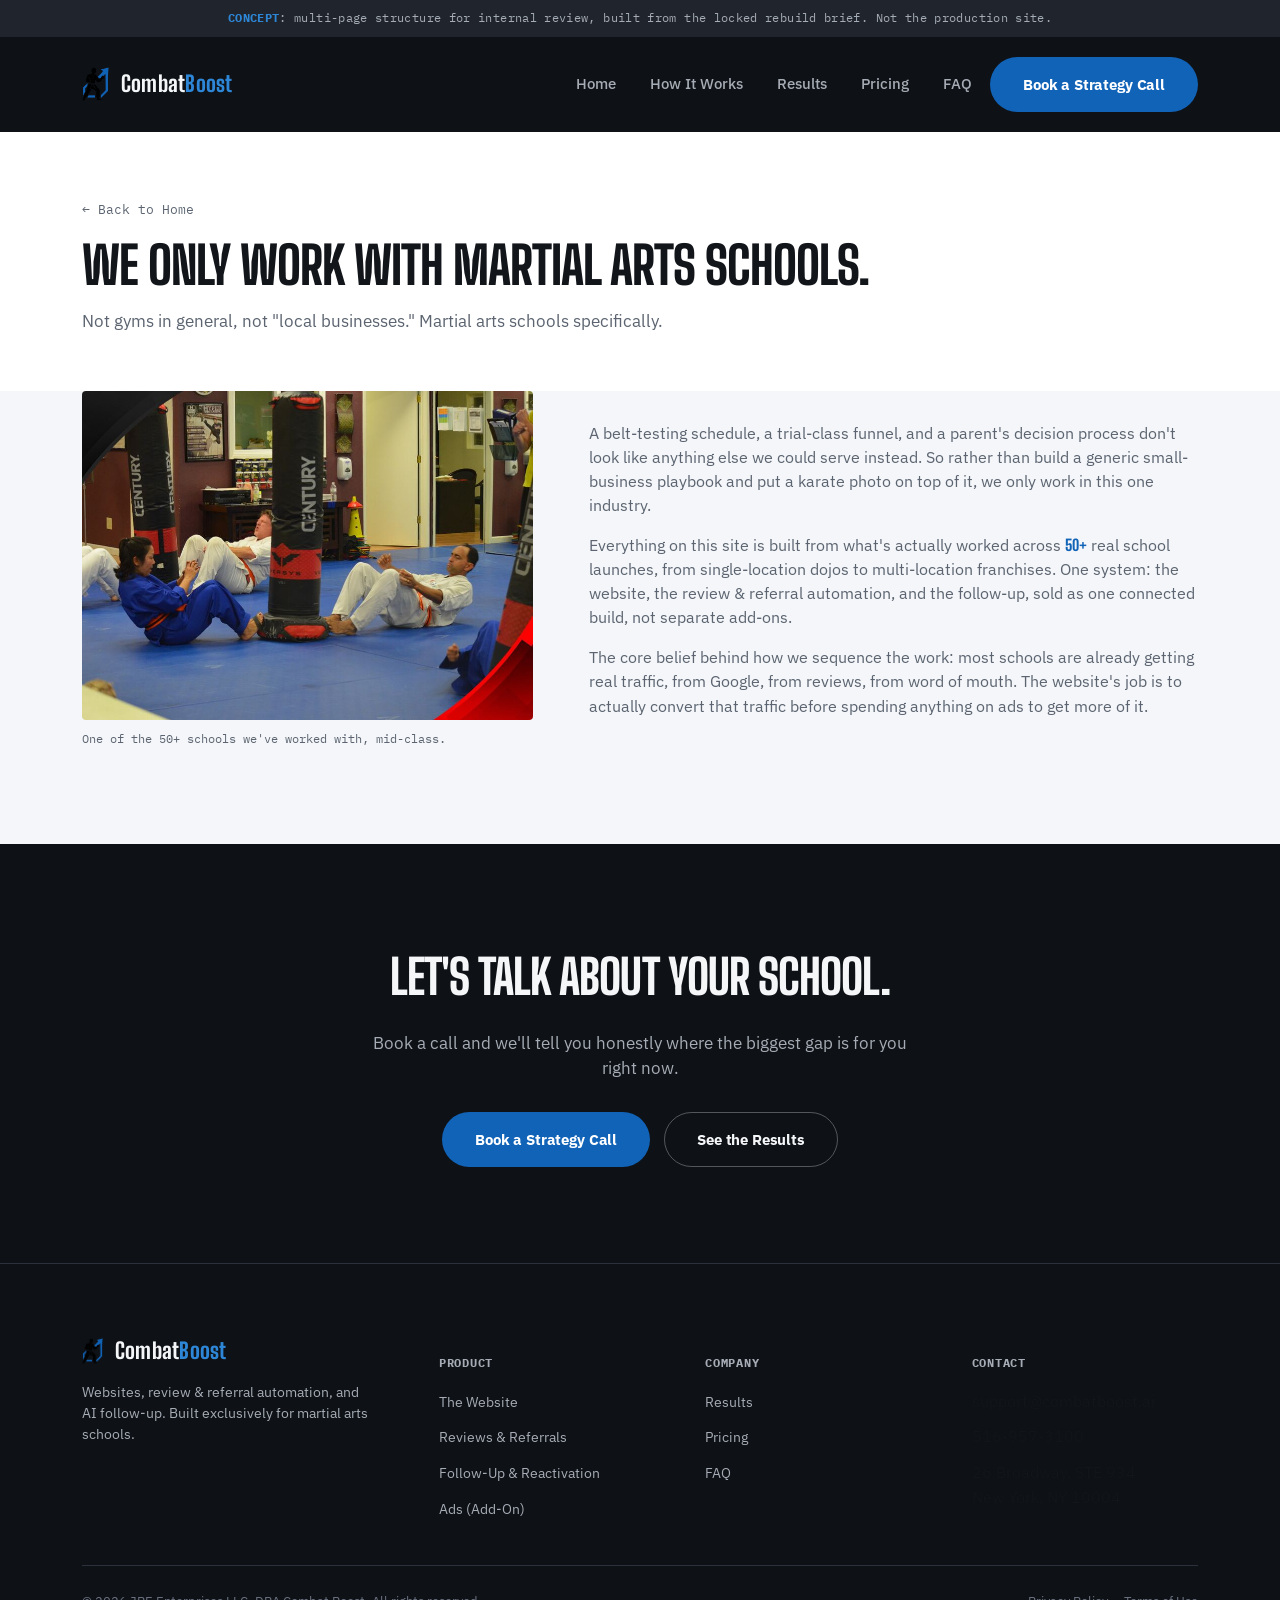
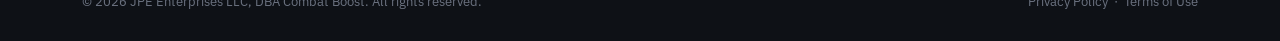
==== commit 9c3c1c08: "Global em-dash ban; pricing rewrite with real price; FAQ fixes; sharper calendars Global rule: no em" ====
--- a/about/index.html
+++ b/about/index.html
@@ -1,13 +1,13 @@
 <!doctype html>
 <meta charset="utf-8">
-<title>About — Combat Boost</title>
-<meta name="description" content="Combat Boost only works with martial arts schools — websites, review & referral automation, and follow-up, built from what's worked across 50+ real school launches.">
+<title>About | Combat Boost</title>
+<meta name="description" content="Combat Boost only works with martial arts schools: websites, review & referral automation, and follow-up, built from what's worked across 50+ real school launches.">
 <link rel="canonical" href="https://combatboost.ai/about/">
 <link rel="stylesheet" href="/assets/styles.css">
 <link rel="preconnect" href="https://fonts.gstatic.com" crossorigin>
 <link rel="stylesheet" href="https://fonts.googleapis.com/css2?family=Big+Shoulders+Display:wght@600;700;800&family=IBM+Plex+Sans:wght@400;500;600&family=IBM+Plex+Mono:wght@400;500;600&display=swap">
 
-<div class="concept-banner"><b>CONCEPT</b> — multi-page structure for internal review, built from the locked rebuild brief. Not the production site.</div>
+<div class="concept-banner"><b>CONCEPT</b>: multi-page structure for internal review, built from the locked rebuild brief. Not the production site.</div>
 
 <header>
   <div class="wrap header-inner">
@@ -23,7 +23,6 @@
       <a href="/results/">Results</a>
       <a href="/pricing/">Pricing</a>
       <a href="/faq/">FAQ</a>
-      <a href="/about/" aria-current="page">About</a>
       </nav>
       <a class="btn btn-primary" href="/pricing/#call">Book a Strategy Call</a>
       <button class="nav-toggle" id="nav-toggle" aria-label="Toggle menu" aria-expanded="false">
@@ -37,7 +36,7 @@
   <div class="wrap">
     <a class="crumb" href="/">&larr; Back to Home</a>
     <h1>We Only Work With Martial Arts Schools.</h1>
-    <p class="dek">Not gyms in general, not "local businesses" — martial arts schools specifically.</p>
+    <p class="dek">Not gyms in general, not "local businesses." Martial arts schools specifically.</p>
   </div>
 </section>
 
@@ -48,9 +47,9 @@
       <p class="about-cap">One of the 50+ schools we've worked with, mid-class.</p>
     </div>
     <div class="about-copy">
-      <p style="font-size:15.5px; color:var(--tx-dark-soft)">A belt-testing schedule, a trial-class funnel, and a parent's decision process don't look like anything else we could serve instead — so rather than build a generic small-business playbook and put a karate photo on top of it, we only work in this one industry.</p>
-      <p style="font-size:15.5px; color:var(--tx-dark-soft)">Everything on this site is built from what's actually worked across <span class="stat-inline">50+</span> real school launches — from single-location dojos to multi-location franchises. One system: the website, the review &amp; referral automation, and the follow-up, sold as one connected build, not separate add-ons.</p>
-      <p style="font-size:15.5px; color:var(--tx-dark-soft)">The core belief behind how we sequence the work: most schools are already getting real traffic — from Google, from reviews, from word of mouth. The website's job is to actually convert that traffic before spending anything on ads to get more of it.</p>
+      <p style="font-size:15.5px; color:var(--tx-dark-soft)">A belt-testing schedule, a trial-class funnel, and a parent's decision process don't look like anything else we could serve instead. So rather than build a generic small-business playbook and put a karate photo on top of it, we only work in this one industry.</p>
+      <p style="font-size:15.5px; color:var(--tx-dark-soft)">Everything on this site is built from what's actually worked across <span class="stat-inline">50+</span> real school launches, from single-location dojos to multi-location franchises. One system: the website, the review &amp; referral automation, and the follow-up, sold as one connected build, not separate add-ons.</p>
+      <p style="font-size:15.5px; color:var(--tx-dark-soft)">The core belief behind how we sequence the work: most schools are already getting real traffic, from Google, from reviews, from word of mouth. The website's job is to actually convert that traffic before spending anything on ads to get more of it.</p>
     </div>
   </div>
 </section>
@@ -80,7 +79,7 @@
           <img src="/assets/images/logo-mark.png" alt="" width="21" height="26" aria-hidden="true">
           <span class="brand-word">Combat<span>Boost</span></span>
         </div>
-        <p>Websites, review &amp; referral automation, and AI follow-up — built exclusively for martial arts schools.</p>
+        <p>Websites, review &amp; referral automation, and AI follow-up. Built exclusively for martial arts schools.</p>
       </div>
       <div>
         <h5>Product</h5>
@@ -94,7 +93,6 @@
       <div>
         <h5>Company</h5>
         <ul class="foot-links">
-          <li><a href="/about/">About</a></li>
           <li><a href="/results/">Results</a></li>
           <li><a href="/pricing/">Pricing</a></li>
           <li><a href="/faq/">FAQ</a></li>
--- a/assets/styles.css
+++ b/assets/styles.css
@@ -225,38 +225,45 @@
 
 /* ---------- problem section ---------- */
 /* Concrete, observable symptoms — not abstract complaints (Academy
-   Blast's own problem-framing pattern). Small dash-marker reuses the
-   same line-marker device already established on .ba-label .tag, rather
-   than introducing a new icon or bullet style. */
+   Blast's own problem-framing pattern). Reuses the same ✕ mark already
+   established on the before/after table's .mark.bad, in the same
+   semantic red, rather than introducing a new icon. */
 .problem-list{list-style:none; margin:8px 0 0; padding:0; border-top:1px solid var(--line-light)}
 .problem-list li{
-  padding:20px 0 20px 26px; border-bottom:1px solid var(--line-light); position:relative;
+  display:flex; align-items:flex-start; gap:14px;
+  padding:20px 0; border-bottom:1px solid var(--line-light);
   font-size:16px; color:var(--tx-dark); max-width:64ch;
 }
-.problem-list li::before{content:""; position:absolute; left:0; top:29px; width:12px; height:2px; background:var(--blue)}
+.problem-mark{
+  flex-shrink:0; width:24px; height:24px; border-radius:50%;
+  background:rgba(198,67,59,.1); color:var(--bad); font-size:12px; font-weight:700;
+  display:flex; align-items:center; justify-content:center; margin-top:1px;
+}
 .problem-closing{
-  margin-top:28px; font-family:"Big Shoulders Display"; font-weight:600; text-transform:none;
-  font-size:clamp(18px,2.1vw,22px); line-height:1.32; color:var(--tx-dark-soft); max-width:62ch;
+  margin-top:28px; font-size:16.5px; line-height:1.6; color:var(--tx-dark-soft); max-width:66ch;
 }
 
 /* ---------- 3-step process ---------- */
 /* A chronological onboarding sequence, not a parallel-pillar product
    diagram (the thing the site explicitly avoided in an earlier round) —
-   numbering is genuine here since order is the actual point. Plain
-   typography, no icon boxes. */
+   numbering is genuine here since order is the actual point. Circular
+   badge (not a card/icon-box) marks each step clearly without adding a
+   new decorative-icon pattern. */
 .process-steps{display:grid; grid-template-columns:repeat(3,1fr); gap:40px; margin-top:8px}
 @media (max-width:860px){ .process-steps{grid-template-columns:1fr; gap:32px} }
-.process-step{border-top:3px solid var(--blue); padding-top:20px}
-.process-num{font-family:"Big Shoulders Display"; font-weight:800; font-size:40px; line-height:1; color:var(--blue); display:block; margin-bottom:10px}
-.process-step h3{font-size:19px; text-transform:none; margin-bottom:8px; color:var(--tx-dark)}
-.process-step p{font-size:14.5px; color:var(--tx-dark-soft)}
-
-/* ---------- what's included (homepage teaser — full detail on
-   /pricing; this stays short on purpose, not a duplicate) ---------- */
-.included-teaser{border-top:1px solid var(--line-light); margin-top:8px}
-.included-teaser-item{padding:18px 0; border-bottom:1px solid var(--line-light); font-size:15.5px; color:var(--tx-dark-soft)}
-.included-teaser-item b{color:var(--tx-dark); font-weight:700}
-.included-teaser-item i{font-style:normal; color:var(--blue); font-size:11px; font-family:"IBM Plex Mono"; text-transform:uppercase; letter-spacing:.04em; margin-left:2px}
+.process-step{border-top:3px solid var(--blue); padding-top:24px}
+.process-badge{
+  display:flex; align-items:center; justify-content:center;
+  width:40px; height:40px; border-radius:50%; margin-bottom:16px;
+  background:var(--blue); color:#fff; font-family:"Big Shoulders Display"; font-weight:800; font-size:18px;
+}
+.process-step h3{font-size:19px; text-transform:none; margin-bottom:10px; color:var(--tx-dark)}
+.process-step p{font-size:14.5px; color:var(--tx-dark-soft); line-height:1.6}
+
+/* ---------- what's included on the homepage: reuses the exact
+   .included-list/.included-icon component built for /pricing (same
+   `included_item()` helper in build.py) — not a second hand-built
+   version. Link line below stays shared with the FAQ summary section. */
 .included-teaser-link{margin-top:22px}
 .included-teaser-link a{font-family:"IBM Plex Mono"; font-size:13px; color:var(--blue); text-decoration:none; border-bottom:1px solid var(--blue)}
 
@@ -436,6 +443,15 @@
 .faq-item summary::after{content:"+"; color:var(--blue); font-size:22px; font-family:"IBM Plex Mono"}
 .faq-item[open] summary::after{content:"–"}
 .faq-item p{margin-top:12px; font-size:14.5px; color:var(--tx-dark-soft); max-width:70ch}
+
+/* ---------- homepage FAQ summary: always-visible, not collapsed ----------
+   A 3-question teaser doesn't benefit from the same progressive-disclosure
+   /faq page pattern uses for 7 questions — collapsed-by-default here just
+   reads as empty. Plain visible Q&A rows instead of <details>. */
+.faq-summary-list{border-top:1px solid var(--line-light); margin-top:8px}
+.faq-summary-item{padding:22px 0; border-bottom:1px solid var(--line-light)}
+.faq-summary-item h3{font-size:18px; text-transform:none; color:var(--tx-dark)}
+.faq-summary-item p{margin-top:10px; font-size:14.5px; color:var(--tx-dark-soft); max-width:70ch}
 
 /* ---------- closing CTA ---------- */
 /* The one deliberate dark section for rhythm (per PROJECT.md) — same ink
@@ -504,20 +520,5 @@
 .proof-wide{width:100%; display:block; border:1px solid var(--line-light)}
 .growth-grid .proof-wide{aspect-ratio:4/3; object-fit:contain; background:#fff; padding:8px}
 
-/* ---------- results page: text-message bubble ---------- */
-.text-bubble-wrap{max-width:360px; margin-bottom:48px}
-.text-bubble{
-  background:#2E8B57; color:#fff; padding:14px 18px; border-radius:18px 18px 18px 4px;
-  font-size:14.5px; line-height:1.45; position:relative;
-}
-.bubble-cap{font-family:"IBM Plex Mono"; font-size:11.5px; color:var(--tx-dark-soft); margin-top:10px}
-
-/* ---------- results page: testimonial grid ---------- */
-.testimonial-grid{display:grid; grid-template-columns:repeat(auto-fill, minmax(260px, 1fr)); gap:20px}
-.testimonial-card{background:var(--paper-2); border:1px solid var(--line-light); padding:22px}
-.testimonial-card .story-quote{font-size:16px; margin:10px 0 14px; padding-left:16px; color:var(--tx-dark)}
+/* ---------- results page: real testimonial attribution ---------- */
 .testimonial-name{font-family:"IBM Plex Mono"; font-size:12px; color:var(--tx-dark-soft)}
-.quote-pending{
-  font-family:"IBM Plex Mono"; font-size:13px; color:var(--tx-dark-soft); font-style:italic;
-  padding:14px; border:1px dashed var(--line-light);
-}
